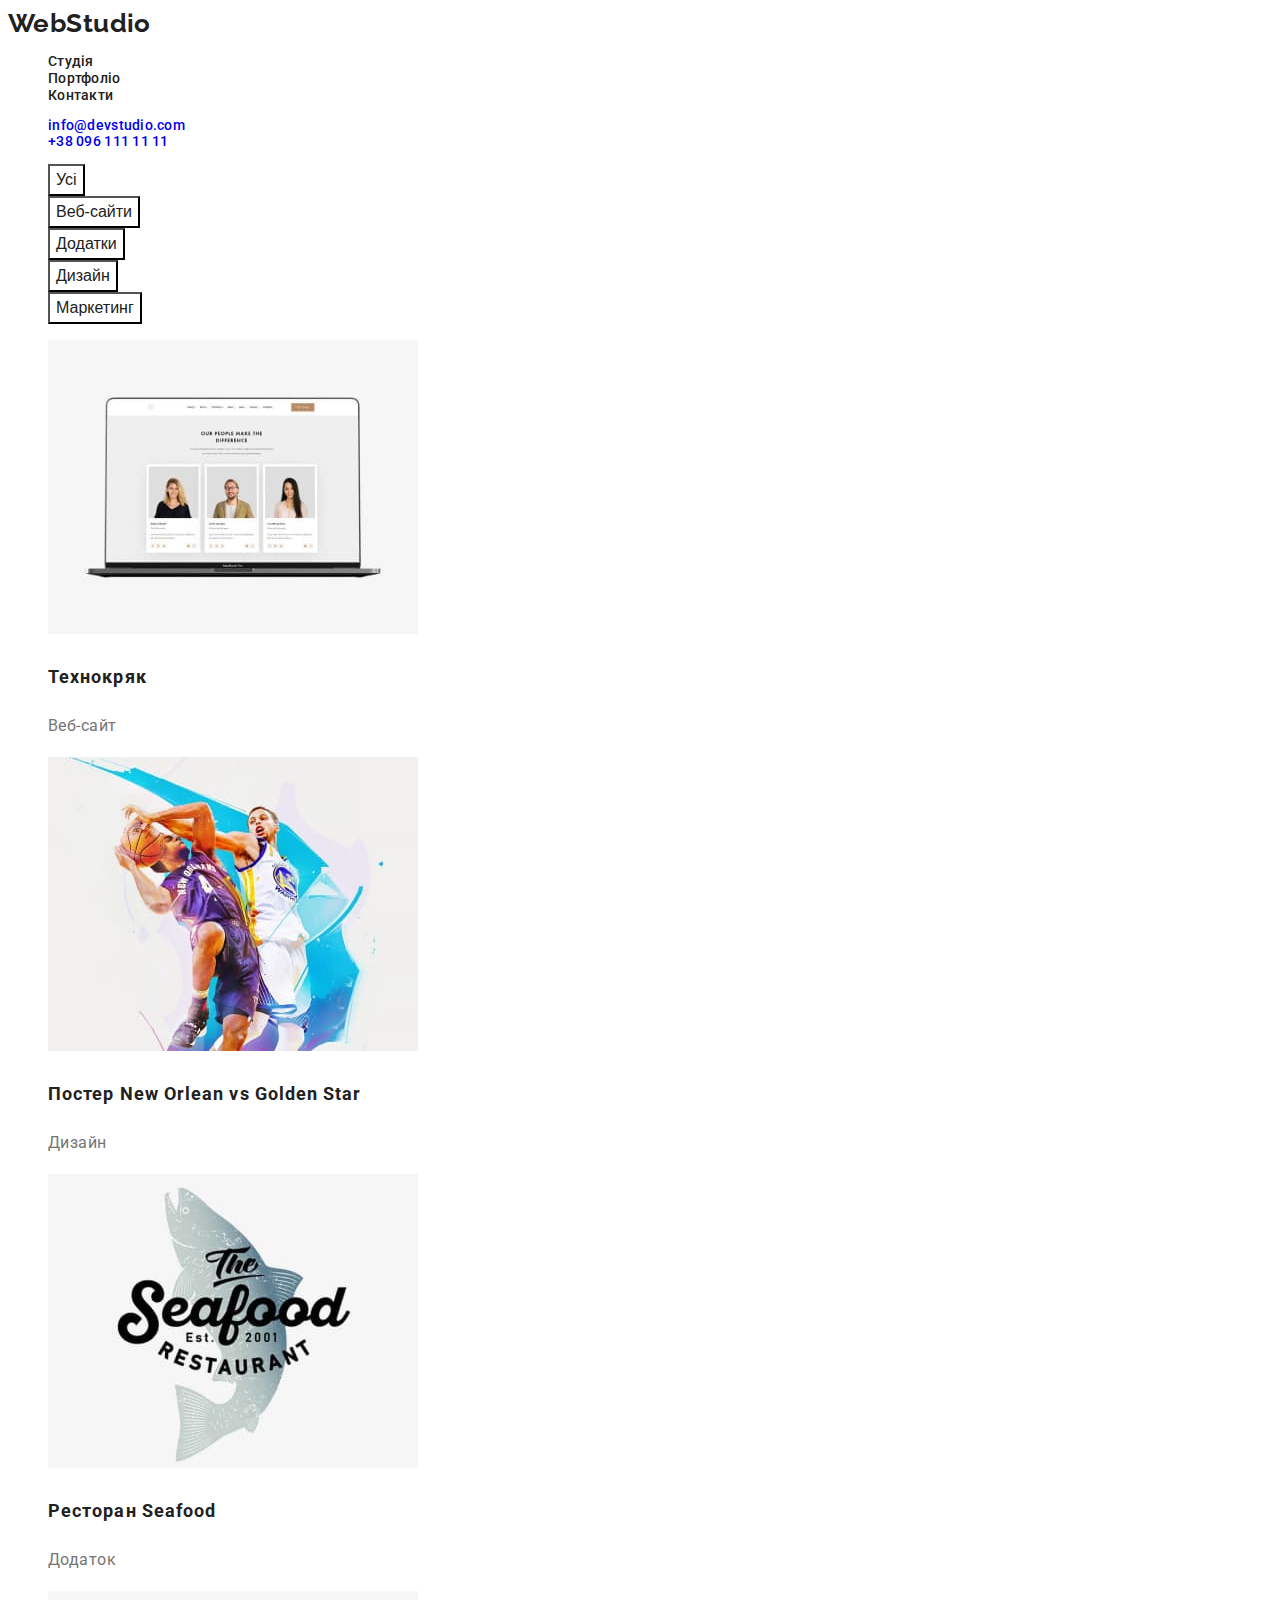
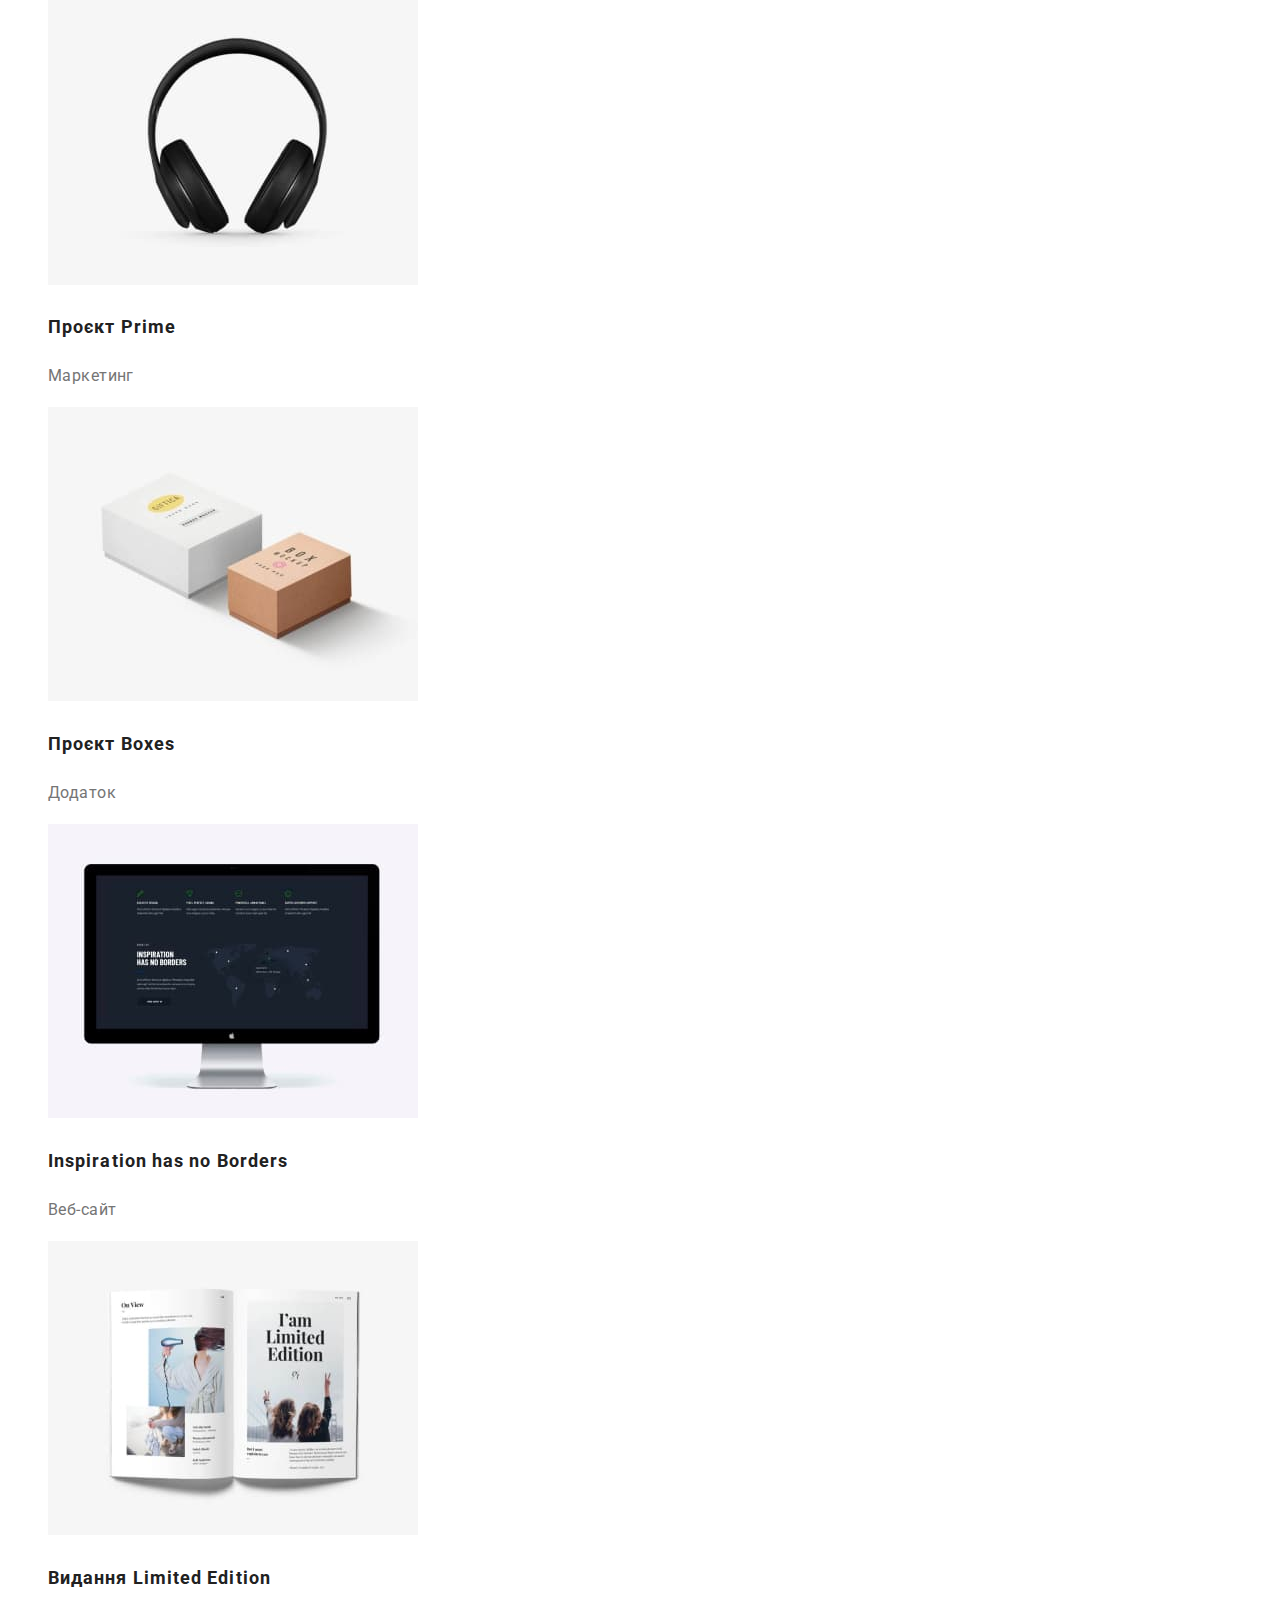
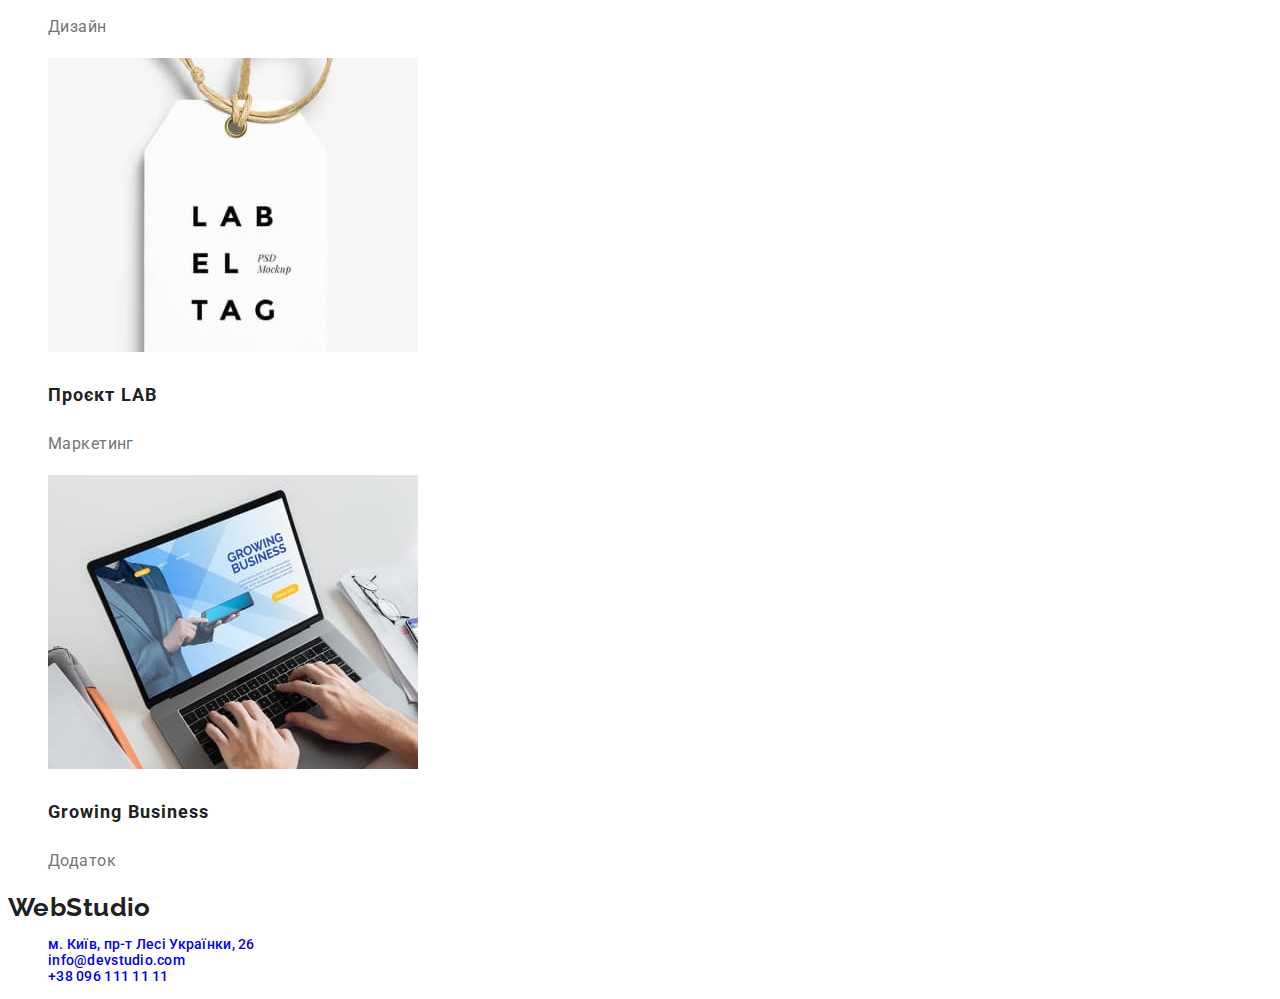
==== portfolio.html @ 622be126 "added preload fonts" ====
<!DOCTYPE html>
<html lang="uk">

<head>
  <meta charset="UTF-8" />
  <meta http-equiv="X-UA-Compatible" content="IE=edge" />
  <meta name="viewport" content="width=device-width, initial-scale=1.0" />
  <title>WebStudio</title>
  <link rel="stylesheet" href="./css/styles.css" />
  <link rel="preconnect" href="https://fonts.googleapis.com">
  <link rel="preconnect" href="https://fonts.gstatic.com" crossorigin>
  <link href="https://fonts.googleapis.com/css2?family=Raleway:wght@700&family=Roboto:wght@400;500;700;900&display=swap"
    rel="stylesheet">
</head>

  <body>
    <header>
      <nav>
        <a href="/" class="logo"> WebStudio </a>
        <ul class="site-nav-list">
          <li><a href="/" class="link">Студія</a></li>
          <li><a href="./portfolio.html" class="link">Портфоліо</a></li>
          <li><a href="" class="link">Контакти</a></li>
        </ul>
      </nav>
      <ul class="auth-nav-list">
        <li><a href="mailto:info@devstudio.com">info@devstudio.com</a></li>
        <li><a href="tel:+380961111111">+38 096 111 11 11</a></li>
      </ul>
    </header>
    <main>
      <section class="section">
        <h1 hidden>filter</h1>
        <ul>
          <li><button type="button">Усі</button></li>
          <li><button type="button">Веб-сайти</button></li>
          <li><button type="button">Додатки</button></li>
          <li><button type="button">Дизайн</button></li>
          <li><button type="button">Маркетинг</button></li>
        </ul>
        <ul class="section-list">
          <li>
            <img src="./images/techno.jpg" alt="" width="370" />
            <h2 class="caption">Технокряк</h2>
            <p class="descr">Веб-сайт</p>
          </li>
          <li>
            <img src="./images/poster.jpg" alt="" width="370" />
            <h2 class="caption">Постер New Orlean vs Golden Star</h2>
            <p class="descr">Дизайн</p>
          </li>
          <li>
            <img src="./images/restaurant.jpg" alt="" width="370" />
            <h2 class="caption">Ресторан Seafood</h2>
            <p class="descr">Додаток</p>
          </li>
          <li>
            <img src="./images/headphones.jpg" alt="" width="370" />
            <h2 class="caption">Проєкт Prime</h2>
            <p class="descr">Маркетинг</p>
          </li>
          <li>
            <img src="./images/boxes.jpg" alt="" width="370" />
            <h2 class="caption">Проєкт Boxes</h2>
            <p class="descr">Додаток</p>
          </li>
          <li>
            <img src="./images/inspiration.jpg" alt="" width="370" />
            <h2 class="caption">Inspiration has no Borders</h2>
            <p class="descr">Веб-сайт</p>
          </li>
          <li>
            <img src="./images/book.jpg" alt="" width="370" />
            <h2 class="caption">Видання Limited Edition</h2>
            <p class="descr">Дизайн</p>
          </li>
          <li>
            <img src="./images/label.jpg" alt="" width="370" />
            <h2 class="caption">Проєкт LAB</h2>
            <p class="descr">Маркетинг</p>
          </li>
          <li>
            <img src="./images/business.jpg" alt="" width="370" />
            <h2 class="caption">Growing Business</h2>
            <p class="descr">Додаток</p>
          </li>
        </ul>
      </section>
    </main>
    <footer>
      <a href="/" class="logo"> WebStudio </a>
      <address class="auth-nav-list">
        <ul>
          <li>
            <a href="https://goo.gl/maps/vscVkz8bYimMbtEp9" target="_blank"
              >м. Київ, пр-т Лесі Українки, 26</a
            >
          </li>
          <li><a href="mailto:info@devstudio.com">info@devstudio.com</a></li>
          <li><a href="tel:+380961111111">+38 096 111 11 11</a></li>
        </ul>
      </address>
    </footer>
  </body>
</html>
---- css/styles.css ----
:root {
  --primary-text-color: #757575;
  --title-text-color: #212121;
  --accent-text-color: #2196f3;
  --primary-white-color: #ffffff;
}
/* общее на всем доке */
body {
  font-family: "Roboto", sans-serif;
  font-style: normal;
  color: var(--primary-text-color);
  font-weight: 400;
  font-size: 14px;
  line-height: 1, 71;
  letter-spacing: 0.03em;
  background-color: var(--primary-white-color);
}
a {
  text-decoration: none;
  font-style:normal}
/* лого */
.logo {
  font-family: "Raleway", sans-serif;
  color: var(--title-text-color);
  font-weight: 700;
  font-size: 26px;
  line-height: 1.19;
}
.logo:hover,
.logo:focus {
  color: var(--accent-text-color);
}
/* списки */
ul {
  list-style: none;
}
/* навигация */
.site-nav-list .link {
  font-weight: 500;
  font-size: 14px;
  line-height: 1.14;
  color: var(--title-text-color);
  letter-spacing: 0.02em;
}
.site-nav-list .link:hover,
.site-nav-list .link:focus {
  color: var(--accent-text-color);
}
.auth-nav-list {
  font-weight: 500;
  font-size: 14px;
  line-height: 1.14;
  letter-spacing: 0.02em;
}
.auth-nav-list a:hover,
.auth-nav-list a:focus {
  color: var(--accent-text-color);
}
/* кнопки (портфолио) */
button {
  font-weight: 500;
  font-size: 16px;
  line-height: 1.625;
  text-align: center;
  cursor: pointer;
  background: var(--primary-white-color);
  color: var(--title-text-color);
}
button:hover,
button:focus {
  background-color: var(--accent-text-color);
  color: var(--primary-white-color);
}
/* герой и кнопка в нем*/
.hero {
  background: #2f303a;
  color: var(--primary-white-color);
}
.hero-title {
  font-weight: 900;
  font-size: 44px;
  line-height: 1.36;
  color: var(--primary-white-color);
  text-align: center;
  text-transform: uppercase;
  letter-spacing: 0.06em;
}
.hero > button {
  font-weight: 700;
  font-size: 16px;
  line-height: 1.875;
  text-align: center;
  letter-spacing: 0.06em;
  background-color: var(--accent-text-color);
  color: var(--primary-white-color);
}
/* все h2 */
.section-title {
  font-weight: 700;
  font-size: 36px;
  line-height: 1.16;
  text-align: center;
  color: var(--title-text-color);
}
/* верхние h3 */
.feature-list .title {
  color: var(--title-text-color);
  font-weight: 700;
  font-size: 14px;
  line-height: 1.14;
  text-transform: uppercase;
}
/* имена членов команды */
.members-list .title {
  color: var(--title-text-color);
  font-weight: 500;
  font-size: 16px;
  line-height: 1.1875;
  text-align: center;
}
/* должность */
.job {
  font-weight: 400;
  font-size: 16px;
  line-height: 1.1875;
  text-align: center;
}
/* подписи к фото на портфолио */

.section-list {
  color: var(--primary-text-color);
  font-weight: 400;
  font-size: 16px;
  line-height: 1.875;
}
/* портфолио названия картинок */
.caption {
  color: var(--title-text-color);
  font-weight: 700;
  font-size: 18px;
  line-height: 2;
  letter-spacing: 0.06em;
}
.descr {
  font-weight: 400;
  font-size: 16px;
  line-height: 1.875;
  color: var(--primary-text-color);
}
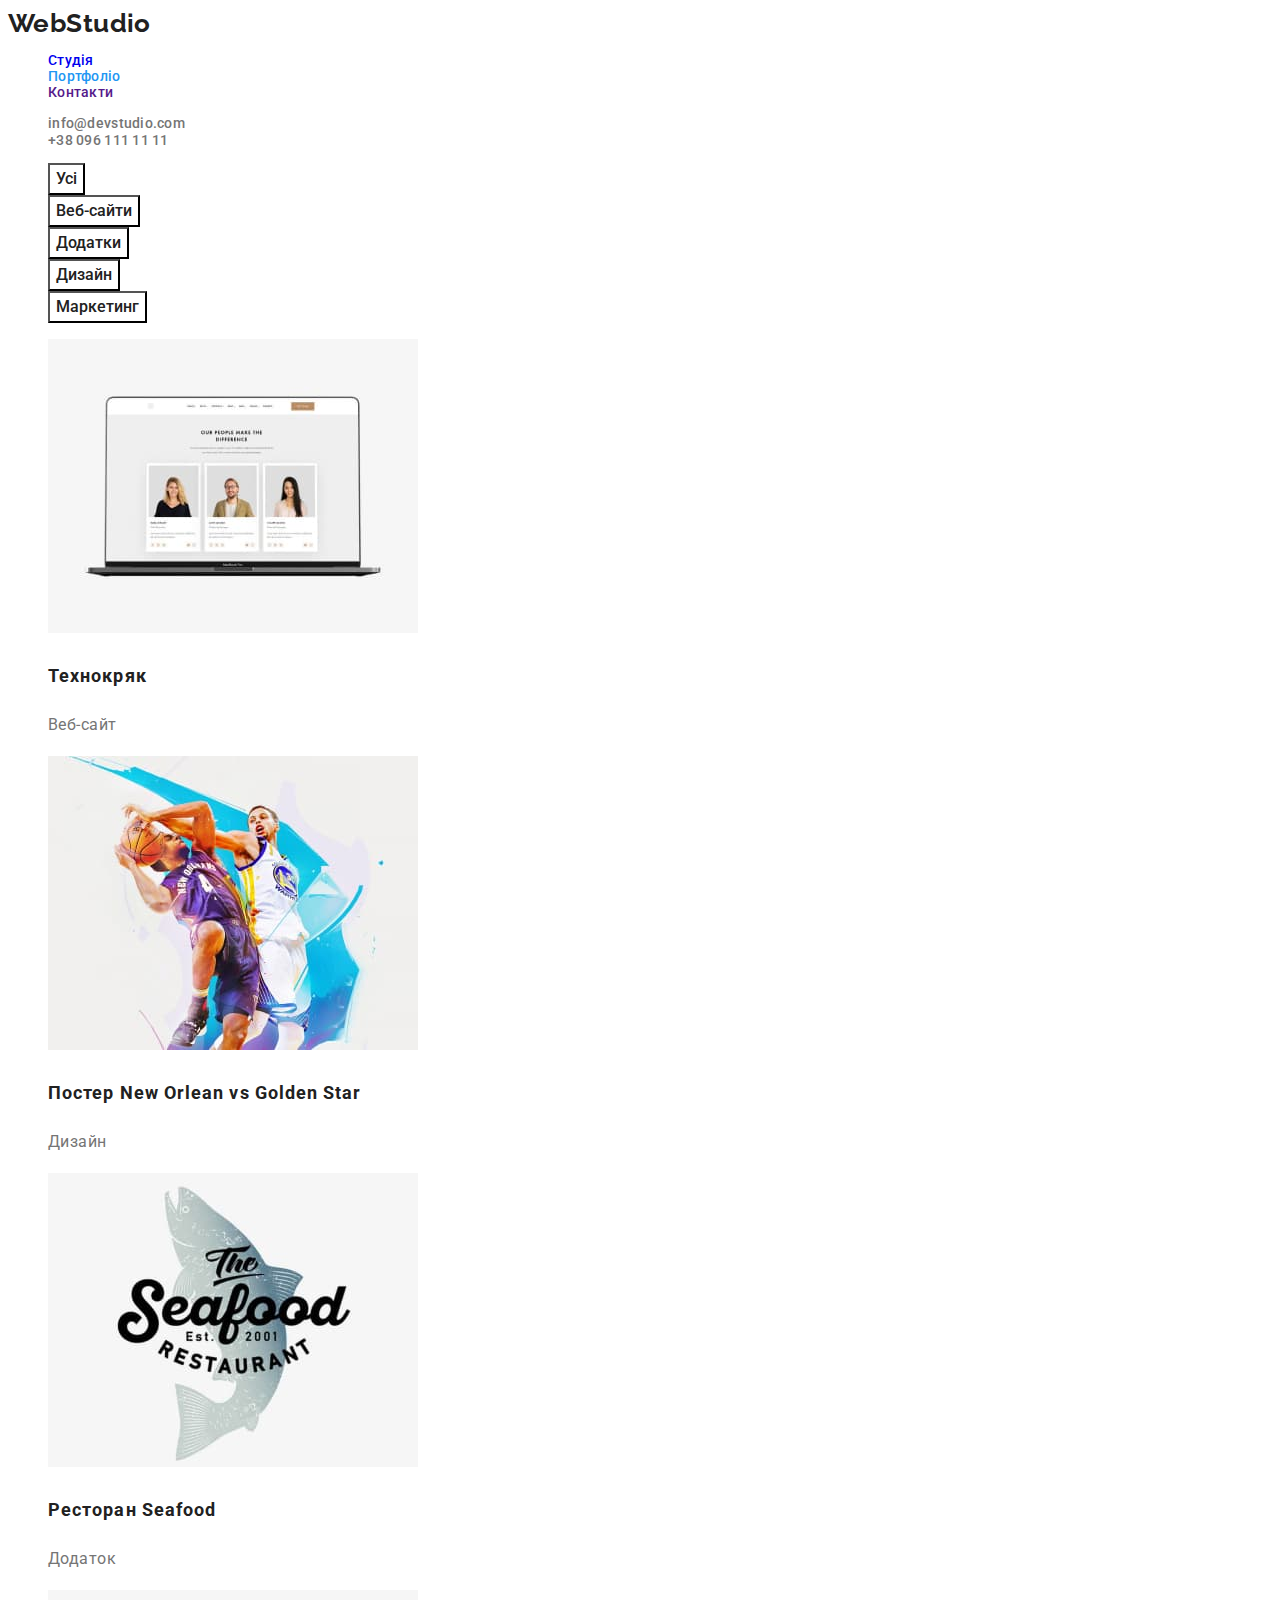
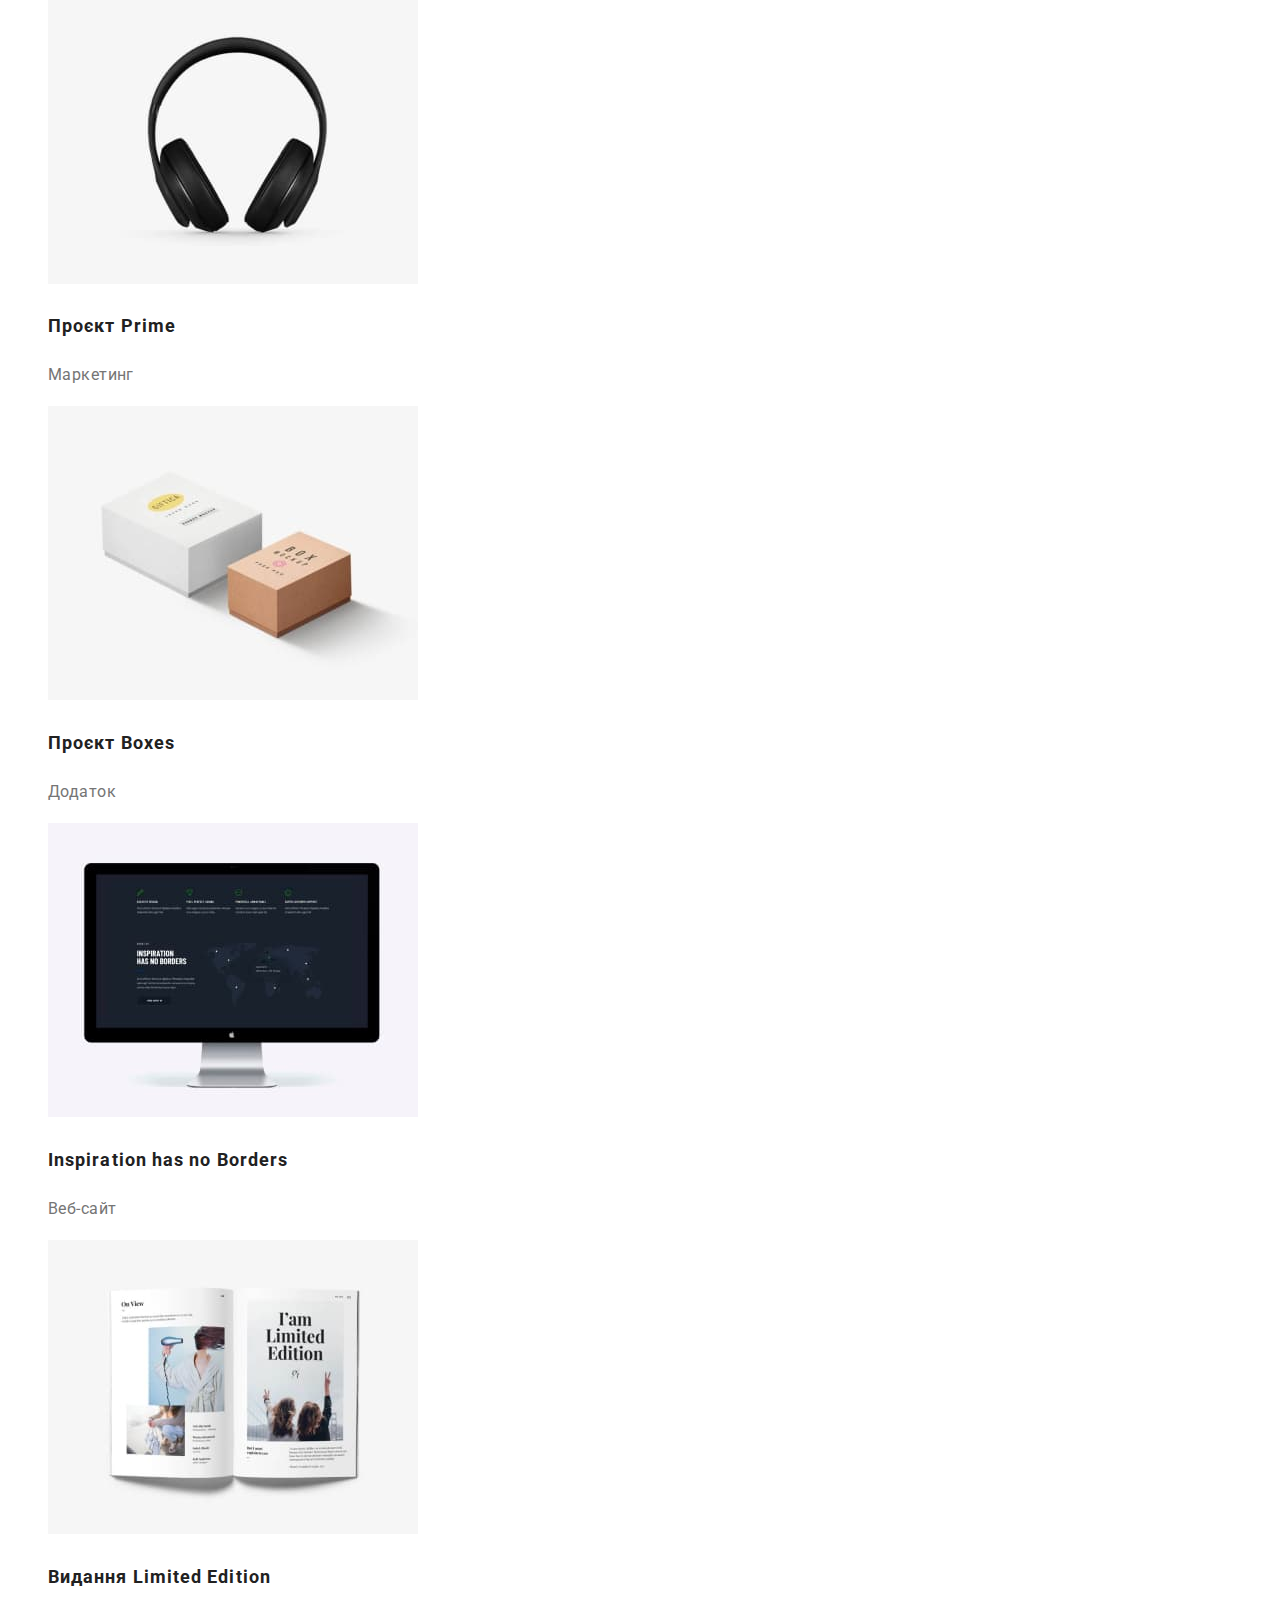
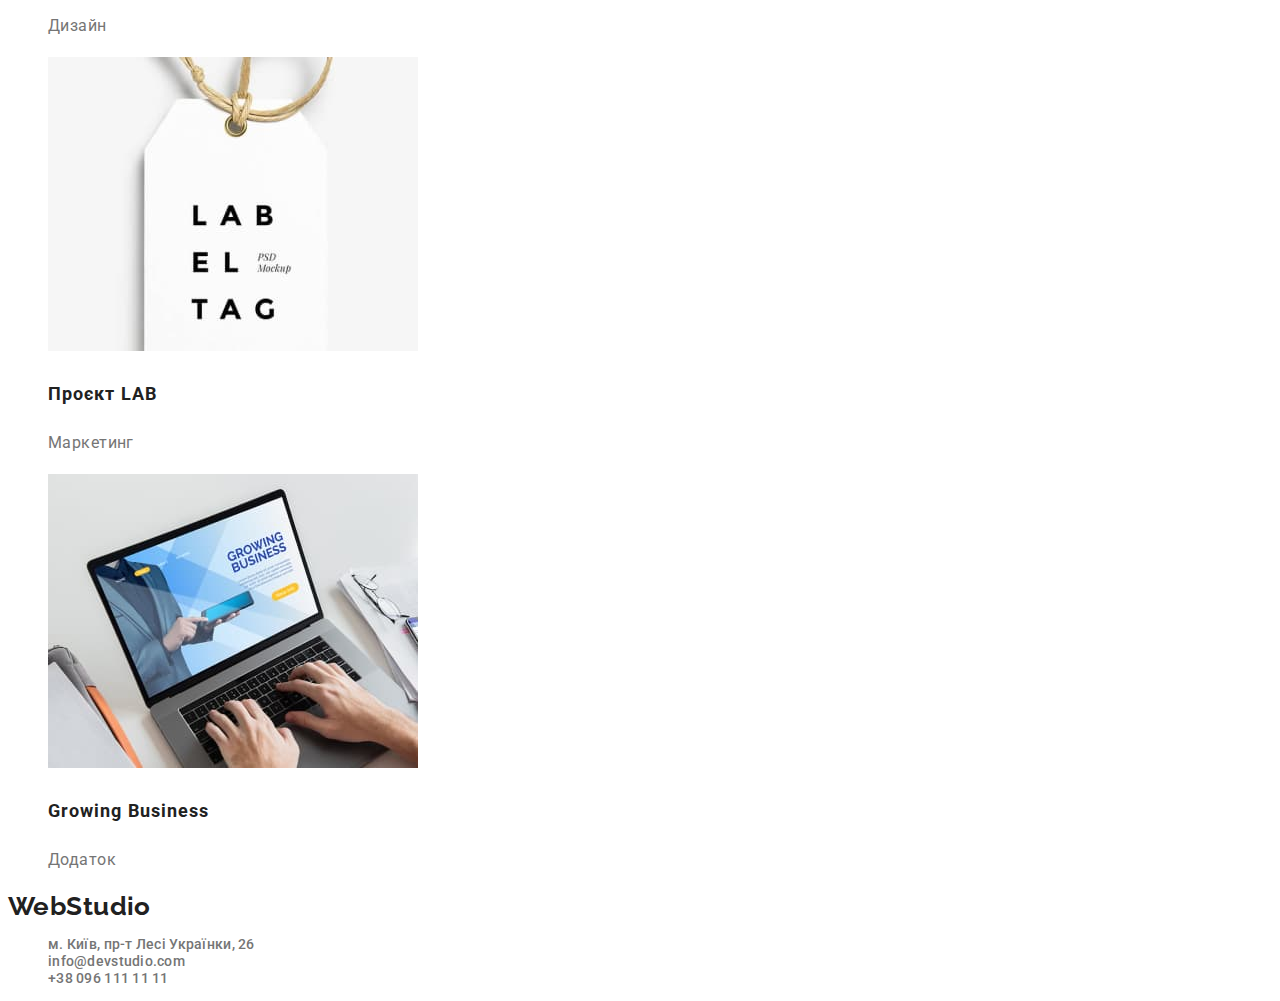
==== commit aacc2393: "fixed mistakes" ====
--- a/portfolio.html
+++ b/portfolio.html
@@ -7,99 +7,98 @@
   <meta name="viewport" content="width=device-width, initial-scale=1.0" />
   <title>WebStudio</title>
   <link rel="stylesheet" href="./css/styles.css" />
-  <link rel="preconnect" href="https://fonts.googleapis.com">
-  <link rel="preconnect" href="https://fonts.gstatic.com" crossorigin>
+  <link rel="preconnect" href="https://fonts.googleapis.com" />
+  <link rel="preconnect" href="https://fonts.gstatic.com" crossorigin />
   <link href="https://fonts.googleapis.com/css2?family=Raleway:wght@700&family=Roboto:wght@400;500;700;900&display=swap"
-    rel="stylesheet">
+    rel="stylesheet" />
 </head>
 
-  <body>
-    <header>
-      <nav>
-        <a href="/" class="logo"> WebStudio </a>
-        <ul class="site-nav-list">
-          <li><a href="/" class="link">Студія</a></li>
-          <li><a href="./portfolio.html" class="link">Портфоліо</a></li>
-          <li><a href="" class="link">Контакти</a></li>
-        </ul>
-      </nav>
-      <ul class="auth-nav-list">
+<body>
+  <header>
+    <nav>
+      <a href="/" class="logo"> WebStudio </a>
+      <ul class="site-nav-list">
+        <li><a href="/" class="link">Студія</a></li>
+        <li><a href="./portfolio.html" class="link current">Портфоліо</a></li>
+        <li><a href="" class="link">Контакти</a></li>
+      </ul>
+    </nav>
+    <ul class="auth-nav-list">
+      <li><a href="mailto:info@devstudio.com">info@devstudio.com</a></li>
+      <li><a href="tel:+380961111111">+38 096 111 11 11</a></li>
+    </ul>
+  </header>
+  <main>
+    <section class="section">
+      <h1 hidden>filter</h1>
+      <ul>
+        <li><button type="button">Усі</button></li>
+        <li><button type="button">Веб-сайти</button></li>
+        <li><button type="button">Додатки</button></li>
+        <li><button type="button">Дизайн</button></li>
+        <li><button type="button">Маркетинг</button></li>
+      </ul>
+      <ul class="section-list">
+        <li>
+          <img src="./images/techno.jpg" alt="" width="370" />
+          <h2 class="caption">Технокряк</h2>
+          <p class="descr">Веб-сайт</p>
+        </li>
+        <li>
+          <img src="./images/poster.jpg" alt="" width="370" />
+          <h2 class="caption">Постер New Orlean vs Golden Star</h2>
+          <p class="descr">Дизайн</p>
+        </li>
+        <li>
+          <img src="./images/restaurant.jpg" alt="" width="370" />
+          <h2 class="caption">Ресторан Seafood</h2>
+          <p class="descr">Додаток</p>
+        </li>
+        <li>
+          <img src="./images/headphones.jpg" alt="" width="370" />
+          <h2 class="caption">Проєкт Prime</h2>
+          <p class="descr">Маркетинг</p>
+        </li>
+        <li>
+          <img src="./images/boxes.jpg" alt="" width="370" />
+          <h2 class="caption">Проєкт Boxes</h2>
+          <p class="descr">Додаток</p>
+        </li>
+        <li>
+          <img src="./images/inspiration.jpg" alt="" width="370" />
+          <h2 class="caption">Inspiration has no Borders</h2>
+          <p class="descr">Веб-сайт</p>
+        </li>
+        <li>
+          <img src="./images/book.jpg" alt="" width="370" />
+          <h2 class="caption">Видання Limited Edition</h2>
+          <p class="descr">Дизайн</p>
+        </li>
+        <li>
+          <img src="./images/label.jpg" alt="" width="370" />
+          <h2 class="caption">Проєкт LAB</h2>
+          <p class="descr">Маркетинг</p>
+        </li>
+        <li>
+          <img src="./images/business.jpg" alt="" width="370" />
+          <h2 class="caption">Growing Business</h2>
+          <p class="descr">Додаток</p>
+        </li>
+      </ul>
+    </section>
+  </main>
+  <footer>
+    <a href="/" class="logo"> WebStudio </a>
+    <address class="auth-nav-list">
+      <ul>
+        <li>
+          <a href="https://goo.gl/maps/vscVkz8bYimMbtEp9" target="_blank">м. Київ, пр-т Лесі Українки, 26</a>
+        </li>
         <li><a href="mailto:info@devstudio.com">info@devstudio.com</a></li>
         <li><a href="tel:+380961111111">+38 096 111 11 11</a></li>
       </ul>
-    </header>
-    <main>
-      <section class="section">
-        <h1 hidden>filter</h1>
-        <ul>
-          <li><button type="button">Усі</button></li>
-          <li><button type="button">Веб-сайти</button></li>
-          <li><button type="button">Додатки</button></li>
-          <li><button type="button">Дизайн</button></li>
-          <li><button type="button">Маркетинг</button></li>
-        </ul>
-        <ul class="section-list">
-          <li>
-            <img src="./images/techno.jpg" alt="" width="370" />
-            <h2 class="caption">Технокряк</h2>
-            <p class="descr">Веб-сайт</p>
-          </li>
-          <li>
-            <img src="./images/poster.jpg" alt="" width="370" />
-            <h2 class="caption">Постер New Orlean vs Golden Star</h2>
-            <p class="descr">Дизайн</p>
-          </li>
-          <li>
-            <img src="./images/restaurant.jpg" alt="" width="370" />
-            <h2 class="caption">Ресторан Seafood</h2>
-            <p class="descr">Додаток</p>
-          </li>
-          <li>
-            <img src="./images/headphones.jpg" alt="" width="370" />
-            <h2 class="caption">Проєкт Prime</h2>
-            <p class="descr">Маркетинг</p>
-          </li>
-          <li>
-            <img src="./images/boxes.jpg" alt="" width="370" />
-            <h2 class="caption">Проєкт Boxes</h2>
-            <p class="descr">Додаток</p>
-          </li>
-          <li>
-            <img src="./images/inspiration.jpg" alt="" width="370" />
-            <h2 class="caption">Inspiration has no Borders</h2>
-            <p class="descr">Веб-сайт</p>
-          </li>
-          <li>
-            <img src="./images/book.jpg" alt="" width="370" />
-            <h2 class="caption">Видання Limited Edition</h2>
-            <p class="descr">Дизайн</p>
-          </li>
-          <li>
-            <img src="./images/label.jpg" alt="" width="370" />
-            <h2 class="caption">Проєкт LAB</h2>
-            <p class="descr">Маркетинг</p>
-          </li>
-          <li>
-            <img src="./images/business.jpg" alt="" width="370" />
-            <h2 class="caption">Growing Business</h2>
-            <p class="descr">Додаток</p>
-          </li>
-        </ul>
-      </section>
-    </main>
-    <footer>
-      <a href="/" class="logo"> WebStudio </a>
-      <address class="auth-nav-list">
-        <ul>
-          <li>
-            <a href="https://goo.gl/maps/vscVkz8bYimMbtEp9" target="_blank"
-              >м. Київ, пр-т Лесі Українки, 26</a
-            >
-          </li>
-          <li><a href="mailto:info@devstudio.com">info@devstudio.com</a></li>
-          <li><a href="tel:+380961111111">+38 096 111 11 11</a></li>
-        </ul>
-      </address>
-    </footer>
-  </body>
-</html>
+    </address>
+  </footer>
+</body>
+
+</html>--- a/css/styles.css
+++ b/css/styles.css
@@ -3,21 +3,23 @@
   --title-text-color: #212121;
   --accent-text-color: #2196f3;
   --primary-white-color: #ffffff;
+  --bacground-gray-color: #2f303a;
 }
+
 /* общее на всем доке */
 body {
   font-family: "Roboto", sans-serif;
-  font-style: normal;
   color: var(--primary-text-color);
-  font-weight: 400;
   font-size: 14px;
-  line-height: 1, 71;
   letter-spacing: 0.03em;
   background-color: var(--primary-white-color);
 }
+
 a {
   text-decoration: none;
-  font-style:normal}
+  font-style: normal
+}
+
 /* лого */
 .logo {
   font-family: "Raleway", sans-serif;
@@ -26,38 +28,48 @@
   font-size: 26px;
   line-height: 1.19;
 }
+
 .logo:hover,
 .logo:focus {
   color: var(--accent-text-color);
 }
+
 /* списки */
 ul {
   list-style: none;
 }
+
 /* навигация */
-.site-nav-list .link {
+.site-nav-list {
   font-weight: 500;
-  font-size: 14px;
   line-height: 1.14;
   color: var(--title-text-color);
   letter-spacing: 0.02em;
 }
-.site-nav-list .link:hover,
-.site-nav-list .link:focus {
+
+.site-nav-list a:hover,
+.site-nav-list a:focus {
   color: var(--accent-text-color);
 }
-.auth-nav-list {
+.current {
+  color: var(--accent-text-color);
+}
+
+.auth-nav-list a{
+  color: var(--primary-text-color);
   font-weight: 500;
-  font-size: 14px;
   line-height: 1.14;
   letter-spacing: 0.02em;
 }
+
 .auth-nav-list a:hover,
 .auth-nav-list a:focus {
   color: var(--accent-text-color);
 }
+
 /* кнопки (портфолио) */
 button {
+  font-family: "Roboto", sans-serif;
   font-weight: 500;
   font-size: 16px;
   line-height: 1.625;
@@ -66,16 +78,19 @@
   background: var(--primary-white-color);
   color: var(--title-text-color);
 }
+
 button:hover,
 button:focus {
   background-color: var(--accent-text-color);
   color: var(--primary-white-color);
 }
+
 /* герой и кнопка в нем*/
 .hero {
-  background: #2f303a;
+  background: var(--bacground-gray-color);
   color: var(--primary-white-color);
 }
+
 .hero-title {
   font-weight: 900;
   font-size: 44px;
@@ -85,7 +100,8 @@
   text-transform: uppercase;
   letter-spacing: 0.06em;
 }
-.hero > button {
+
+.hero>button {
   font-weight: 700;
   font-size: 16px;
   line-height: 1.875;
@@ -94,6 +110,7 @@
   background-color: var(--accent-text-color);
   color: var(--primary-white-color);
 }
+
 /* все h2 */
 .section-title {
   font-weight: 700;
@@ -102,14 +119,15 @@
   text-align: center;
   color: var(--title-text-color);
 }
+
 /* верхние h3 */
 .feature-list .title {
   color: var(--title-text-color);
   font-weight: 700;
-  font-size: 14px;
   line-height: 1.14;
   text-transform: uppercase;
 }
+
 /* имена членов команды */
 .members-list .title {
   color: var(--title-text-color);
@@ -118,21 +136,21 @@
   line-height: 1.1875;
   text-align: center;
 }
+
 /* должность */
 .job {
-  font-weight: 400;
   font-size: 16px;
   line-height: 1.1875;
   text-align: center;
 }
+
 /* подписи к фото на портфолио */
-
 .section-list {
   color: var(--primary-text-color);
-  font-weight: 400;
   font-size: 16px;
   line-height: 1.875;
 }
+
 /* портфолио названия картинок */
 .caption {
   color: var(--title-text-color);
@@ -141,9 +159,10 @@
   line-height: 2;
   letter-spacing: 0.06em;
 }
+
+/* подпись под картинками в портфолио */
 .descr {
-  font-weight: 400;
   font-size: 16px;
   line-height: 1.875;
   color: var(--primary-text-color);
-}
+}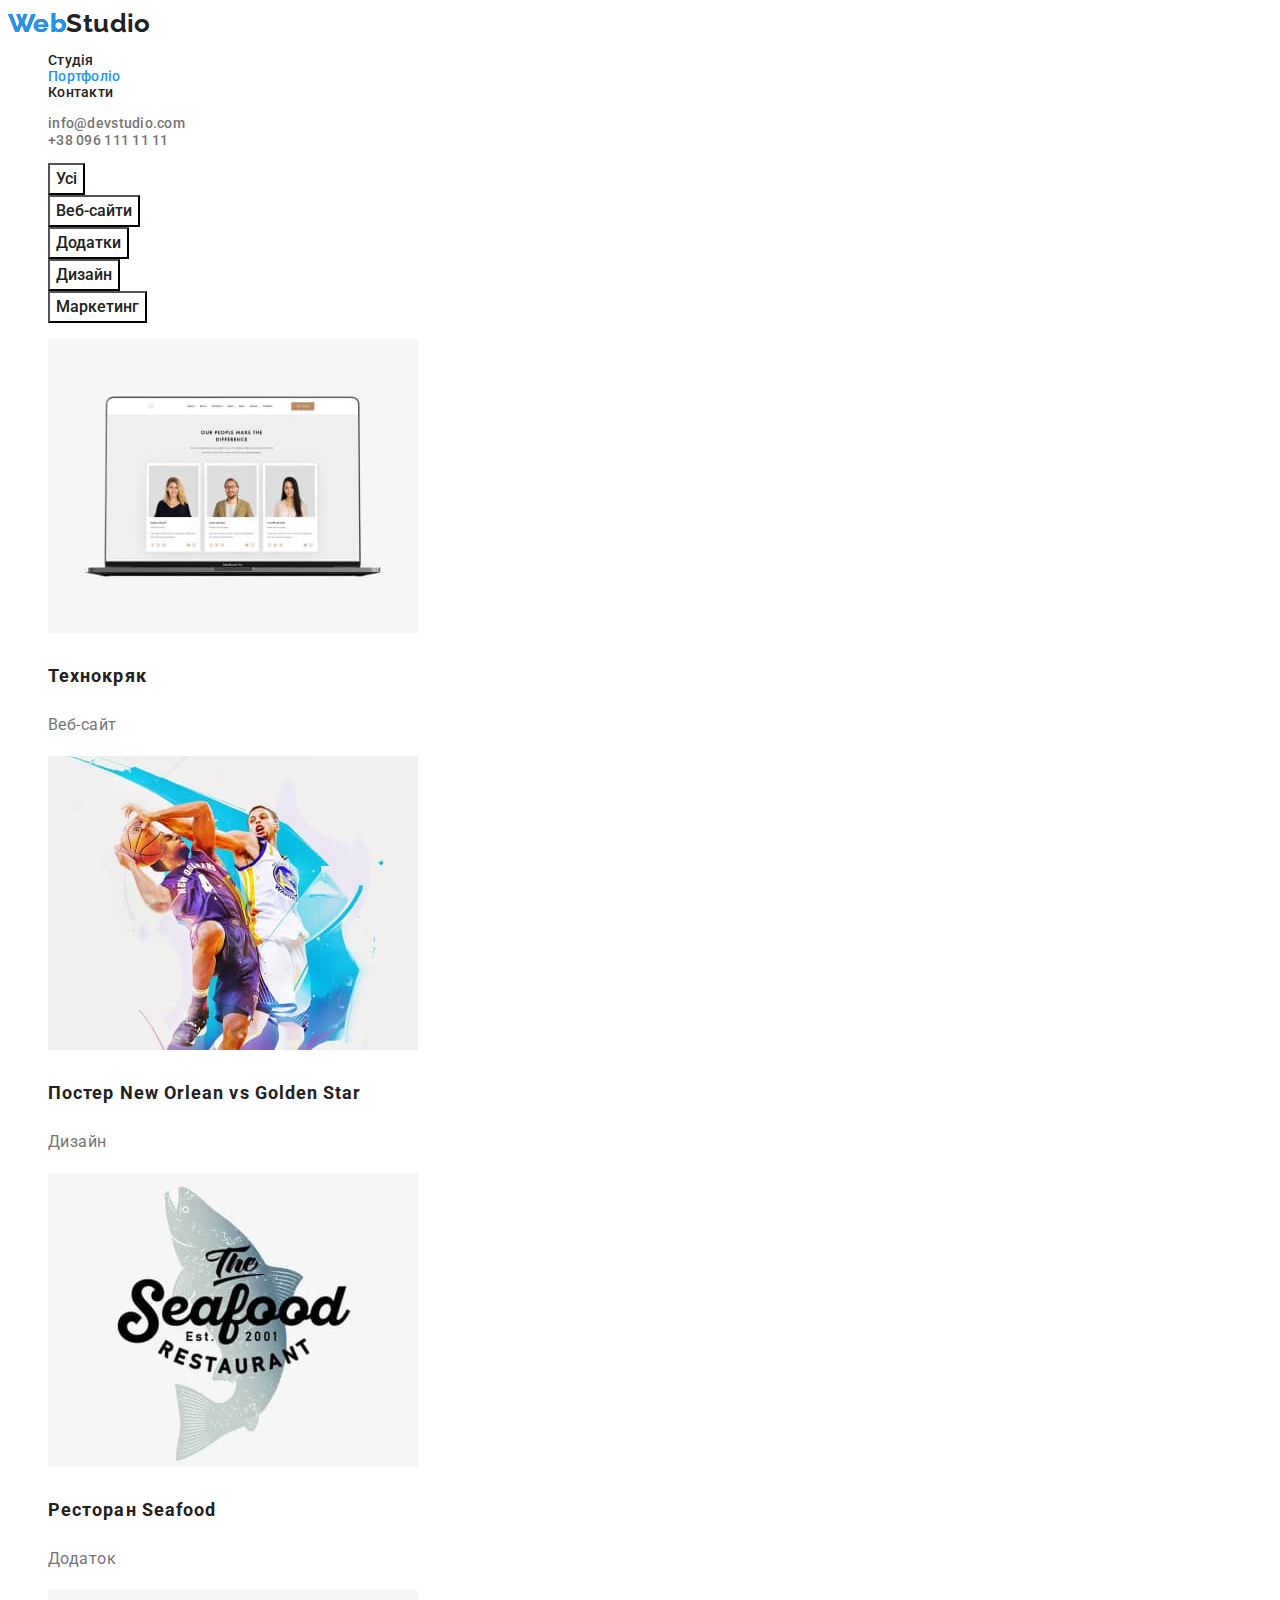
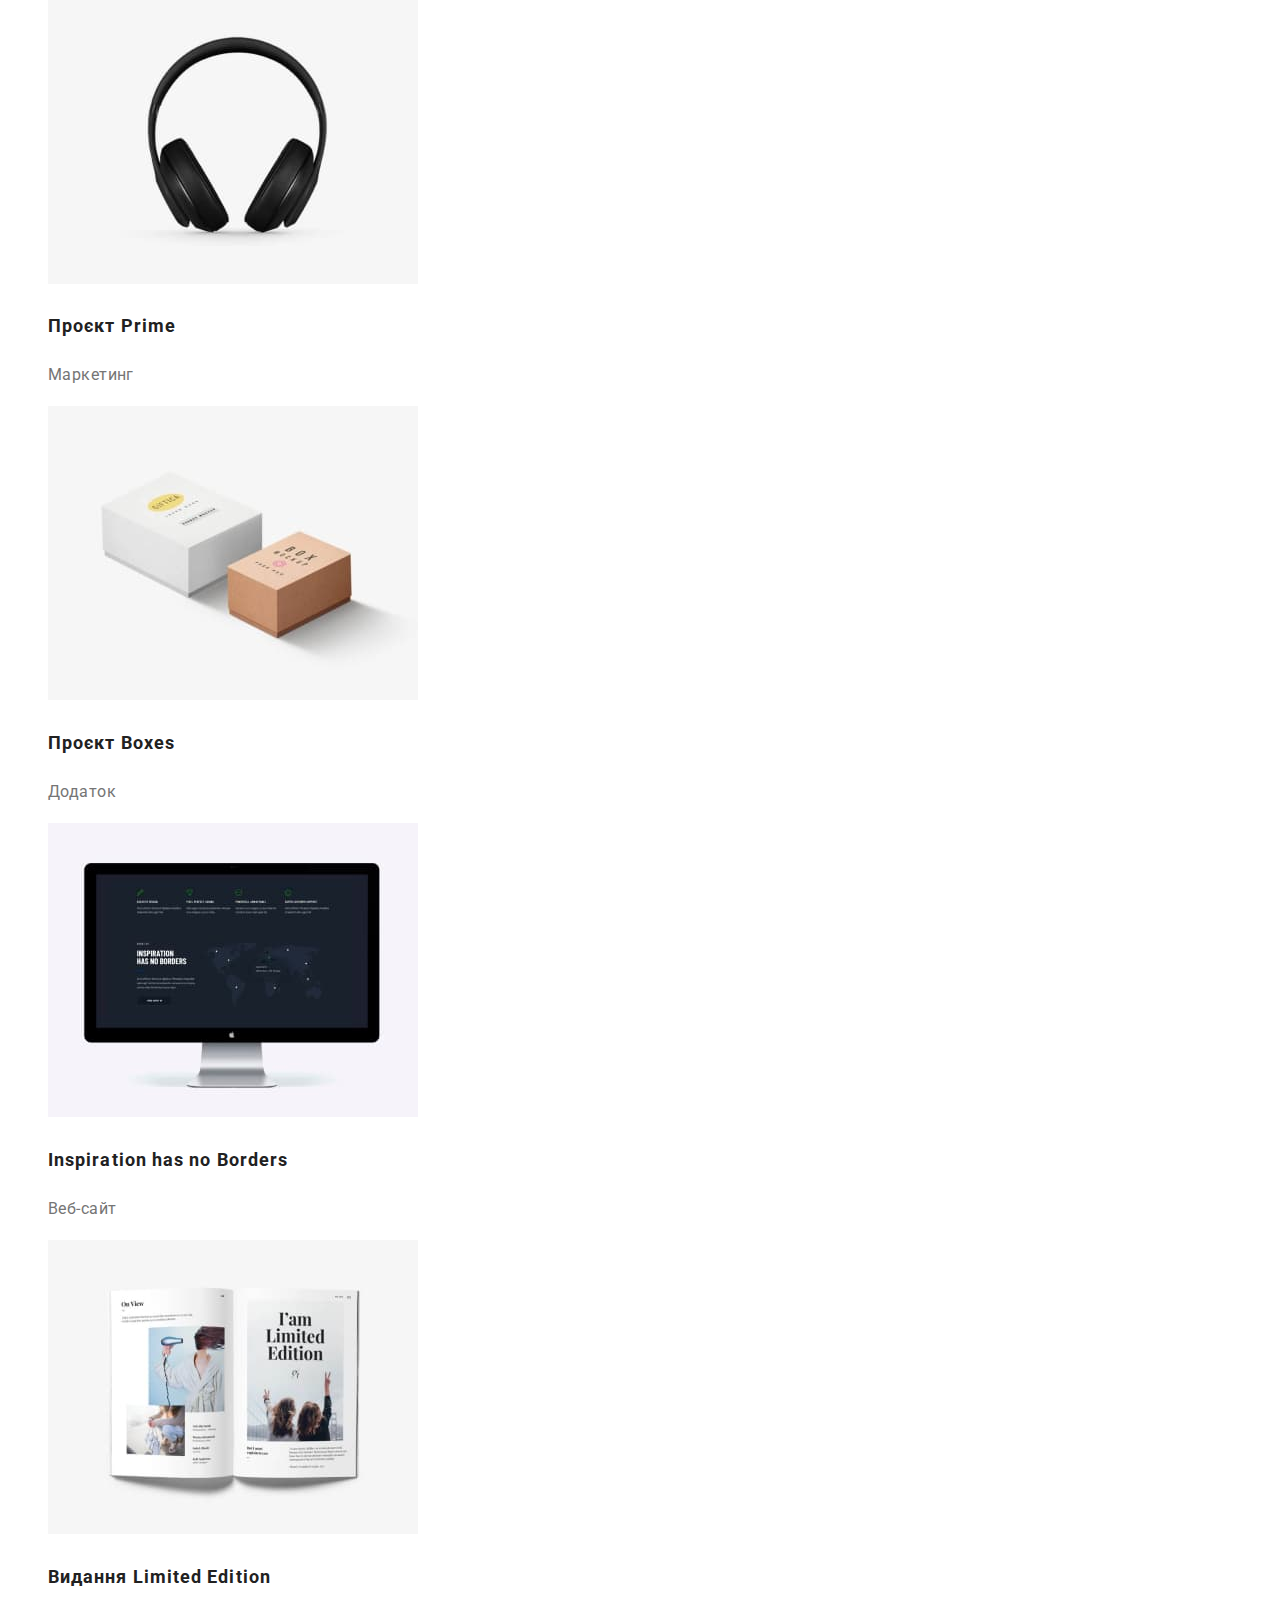
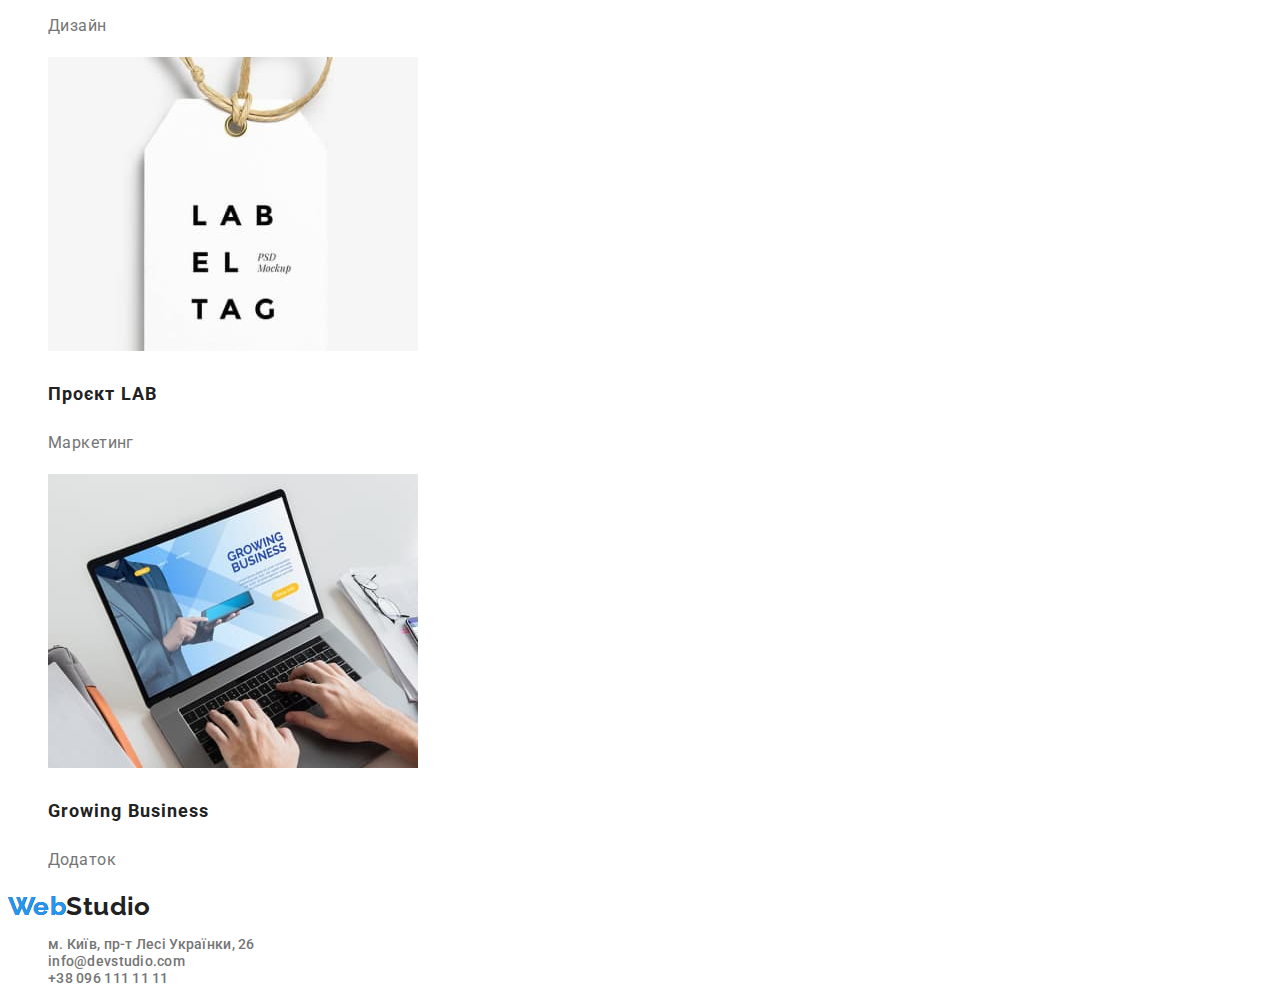
==== commit c639f7c0: "prettier used" ====
--- a/portfolio.html
+++ b/portfolio.html
@@ -1,104 +1,106 @@
 <!DOCTYPE html>
 <html lang="uk">
+  <head>
+    <meta charset="UTF-8" />
+    <meta http-equiv="X-UA-Compatible" content="IE=edge" />
+    <meta name="viewport" content="width=device-width, initial-scale=1.0" />
+    <title>WebStudio</title>
+    <link rel="stylesheet" href="./css/styles.css" />
+    <link rel="preconnect" href="https://fonts.googleapis.com" />
+    <link rel="preconnect" href="https://fonts.gstatic.com" crossorigin />
+    <link
+      href="https://fonts.googleapis.com/css2?family=Raleway:wght@700&family=Roboto:wght@400;500;700;900&display=swap"
+      rel="stylesheet"
+    />
+  </head>
 
-<head>
-  <meta charset="UTF-8" />
-  <meta http-equiv="X-UA-Compatible" content="IE=edge" />
-  <meta name="viewport" content="width=device-width, initial-scale=1.0" />
-  <title>WebStudio</title>
-  <link rel="stylesheet" href="./css/styles.css" />
-  <link rel="preconnect" href="https://fonts.googleapis.com" />
-  <link rel="preconnect" href="https://fonts.gstatic.com" crossorigin />
-  <link href="https://fonts.googleapis.com/css2?family=Raleway:wght@700&family=Roboto:wght@400;500;700;900&display=swap"
-    rel="stylesheet" />
-</head>
-
-<body>
-  <header>
-    <nav>
-      <a href="/" class="logo"> WebStudio </a>
-      <ul class="site-nav-list">
-        <li><a href="/" class="link">Студія</a></li>
-        <li><a href="./portfolio.html" class="link current">Портфоліо</a></li>
-        <li><a href="" class="link">Контакти</a></li>
-      </ul>
-    </nav>
-    <ul class="auth-nav-list">
-      <li><a href="mailto:info@devstudio.com">info@devstudio.com</a></li>
-      <li><a href="tel:+380961111111">+38 096 111 11 11</a></li>
-    </ul>
-  </header>
-  <main>
-    <section class="section">
-      <h1 hidden>filter</h1>
-      <ul>
-        <li><button type="button">Усі</button></li>
-        <li><button type="button">Веб-сайти</button></li>
-        <li><button type="button">Додатки</button></li>
-        <li><button type="button">Дизайн</button></li>
-        <li><button type="button">Маркетинг</button></li>
-      </ul>
-      <ul class="section-list">
-        <li>
-          <img src="./images/techno.jpg" alt="" width="370" />
-          <h2 class="caption">Технокряк</h2>
-          <p class="descr">Веб-сайт</p>
-        </li>
-        <li>
-          <img src="./images/poster.jpg" alt="" width="370" />
-          <h2 class="caption">Постер New Orlean vs Golden Star</h2>
-          <p class="descr">Дизайн</p>
-        </li>
-        <li>
-          <img src="./images/restaurant.jpg" alt="" width="370" />
-          <h2 class="caption">Ресторан Seafood</h2>
-          <p class="descr">Додаток</p>
-        </li>
-        <li>
-          <img src="./images/headphones.jpg" alt="" width="370" />
-          <h2 class="caption">Проєкт Prime</h2>
-          <p class="descr">Маркетинг</p>
-        </li>
-        <li>
-          <img src="./images/boxes.jpg" alt="" width="370" />
-          <h2 class="caption">Проєкт Boxes</h2>
-          <p class="descr">Додаток</p>
-        </li>
-        <li>
-          <img src="./images/inspiration.jpg" alt="" width="370" />
-          <h2 class="caption">Inspiration has no Borders</h2>
-          <p class="descr">Веб-сайт</p>
-        </li>
-        <li>
-          <img src="./images/book.jpg" alt="" width="370" />
-          <h2 class="caption">Видання Limited Edition</h2>
-          <p class="descr">Дизайн</p>
-        </li>
-        <li>
-          <img src="./images/label.jpg" alt="" width="370" />
-          <h2 class="caption">Проєкт LAB</h2>
-          <p class="descr">Маркетинг</p>
-        </li>
-        <li>
-          <img src="./images/business.jpg" alt="" width="370" />
-          <h2 class="caption">Growing Business</h2>
-          <p class="descr">Додаток</p>
-        </li>
-      </ul>
-    </section>
-  </main>
-  <footer>
-    <a href="/" class="logo"> WebStudio </a>
-    <address class="auth-nav-list">
-      <ul>
-        <li>
-          <a href="https://goo.gl/maps/vscVkz8bYimMbtEp9" target="_blank">м. Київ, пр-т Лесі Українки, 26</a>
-        </li>
+  <body>
+    <header>
+      <nav>
+        <a href="./index.html" class="logo"> WebStudio </a>
+        <ul class="site-nav-list">
+          <li><a href="./index.html" class="link">Студія</a></li>
+          <li><a href="./portfolio.html" class="link current">Портфоліо</a></li>
+          <li><a href="" class="link">Контакти</a></li>
+        </ul>
+      </nav>
+      <ul class="auth-nav-list">
         <li><a href="mailto:info@devstudio.com">info@devstudio.com</a></li>
         <li><a href="tel:+380961111111">+38 096 111 11 11</a></li>
       </ul>
-    </address>
-  </footer>
-</body>
-
-</html>+    </header>
+    <main>
+      <section class="section">
+        <h1 hidden>filter</h1>
+        <ul>
+          <li><button type="button">Усі</button></li>
+          <li><button type="button">Веб-сайти</button></li>
+          <li><button type="button">Додатки</button></li>
+          <li><button type="button">Дизайн</button></li>
+          <li><button type="button">Маркетинг</button></li>
+        </ul>
+        <ul class="section-list">
+          <li>
+            <img src="./images/techno.jpg" alt="" width="370" />
+            <h2 class="caption">Технокряк</h2>
+            <p class="descr">Веб-сайт</p>
+          </li>
+          <li>
+            <img src="./images/poster.jpg" alt="" width="370" />
+            <h2 class="caption">Постер New Orlean vs Golden Star</h2>
+            <p class="descr">Дизайн</p>
+          </li>
+          <li>
+            <img src="./images/restaurant.jpg" alt="" width="370" />
+            <h2 class="caption">Ресторан Seafood</h2>
+            <p class="descr">Додаток</p>
+          </li>
+          <li>
+            <img src="./images/headphones.jpg" alt="" width="370" />
+            <h2 class="caption">Проєкт Prime</h2>
+            <p class="descr">Маркетинг</p>
+          </li>
+          <li>
+            <img src="./images/boxes.jpg" alt="" width="370" />
+            <h2 class="caption">Проєкт Boxes</h2>
+            <p class="descr">Додаток</p>
+          </li>
+          <li>
+            <img src="./images/inspiration.jpg" alt="" width="370" />
+            <h2 class="caption">Inspiration has no Borders</h2>
+            <p class="descr">Веб-сайт</p>
+          </li>
+          <li>
+            <img src="./images/book.jpg" alt="" width="370" />
+            <h2 class="caption">Видання Limited Edition</h2>
+            <p class="descr">Дизайн</p>
+          </li>
+          <li>
+            <img src="./images/label.jpg" alt="" width="370" />
+            <h2 class="caption">Проєкт LAB</h2>
+            <p class="descr">Маркетинг</p>
+          </li>
+          <li>
+            <img src="./images/business.jpg" alt="" width="370" />
+            <h2 class="caption">Growing Business</h2>
+            <p class="descr">Додаток</p>
+          </li>
+        </ul>
+      </section>
+    </main>
+    <footer>
+      <a href="/" class="logo"> WebStudio </a>
+      <address class="auth-nav-list">
+        <ul>
+          <li>
+            <a href="https://goo.gl/maps/vscVkz8bYimMbtEp9" target="_blank"
+              >м. Київ, пр-т Лесі Українки, 26</a
+            >
+          </li>
+          <li><a href="mailto:info@devstudio.com">info@devstudio.com</a></li>
+          <li><a href="tel:+380961111111">+38 096 111 11 11</a></li>
+        </ul>
+      </address>
+    </footer>
+  </body>
+</html>
--- a/css/styles.css
+++ b/css/styles.css
@@ -16,8 +16,9 @@
 }
 
 a {
+  color: var(--title-text-color);
   text-decoration: none;
-  font-style: normal
+  font-style: normal;
 }
 
 /* лого */
@@ -28,10 +29,18 @@
   font-size: 26px;
   line-height: 1.19;
 }
+.logo::after {
+  position: absolute;
+  left: 8px;
+  content: "Web";
+  color: var(--accent-text-color);
+  height: 25px;
+  overflow: hidden;
+}
 
 .logo:hover,
 .logo:focus {
-  color: var(--accent-text-color);
+  color: var(--title-text-color);
 }
 
 /* списки */
@@ -55,7 +64,7 @@
   color: var(--accent-text-color);
 }
 
-.auth-nav-list a{
+.auth-nav-list a {
   color: var(--primary-text-color);
   font-weight: 500;
   line-height: 1.14;
@@ -101,7 +110,7 @@
   letter-spacing: 0.06em;
 }
 
-.hero>button {
+.hero > button {
   font-weight: 700;
   font-size: 16px;
   line-height: 1.875;
@@ -165,4 +174,4 @@
   font-size: 16px;
   line-height: 1.875;
   color: var(--primary-text-color);
-}+}
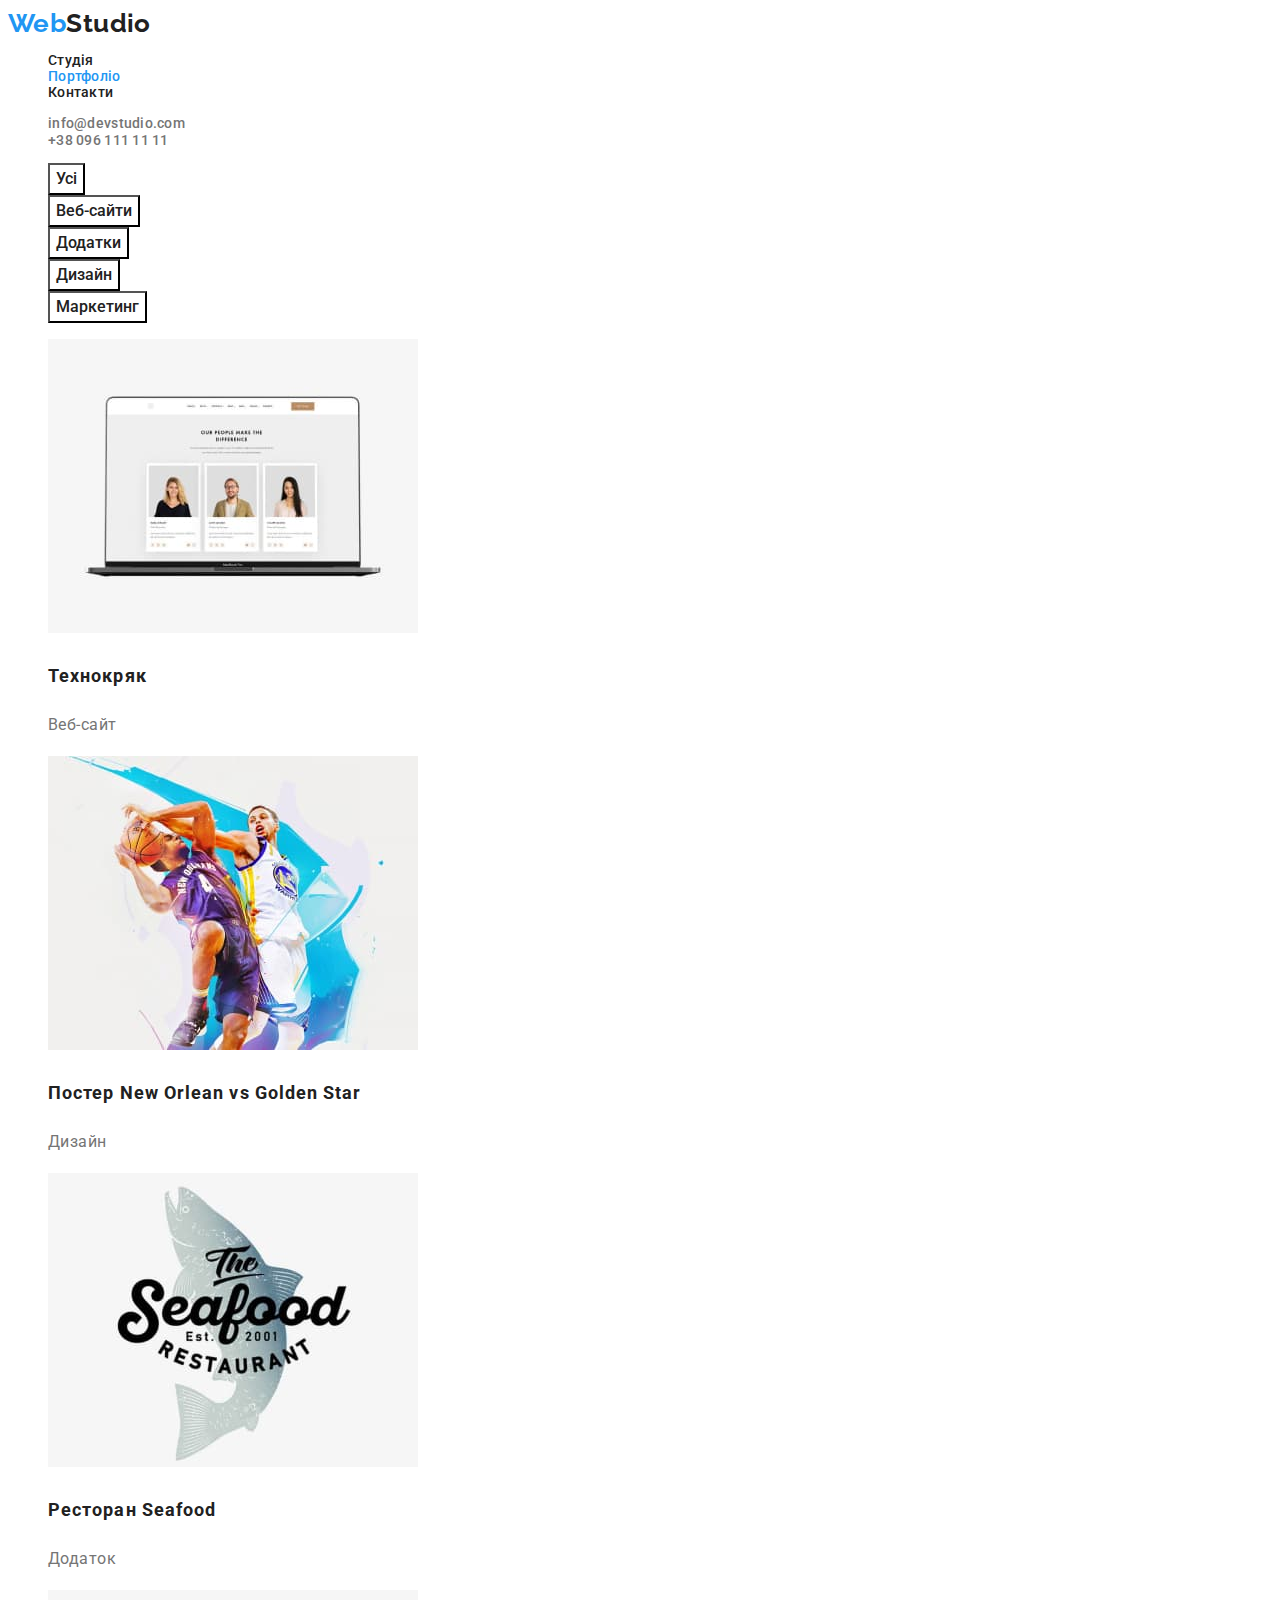
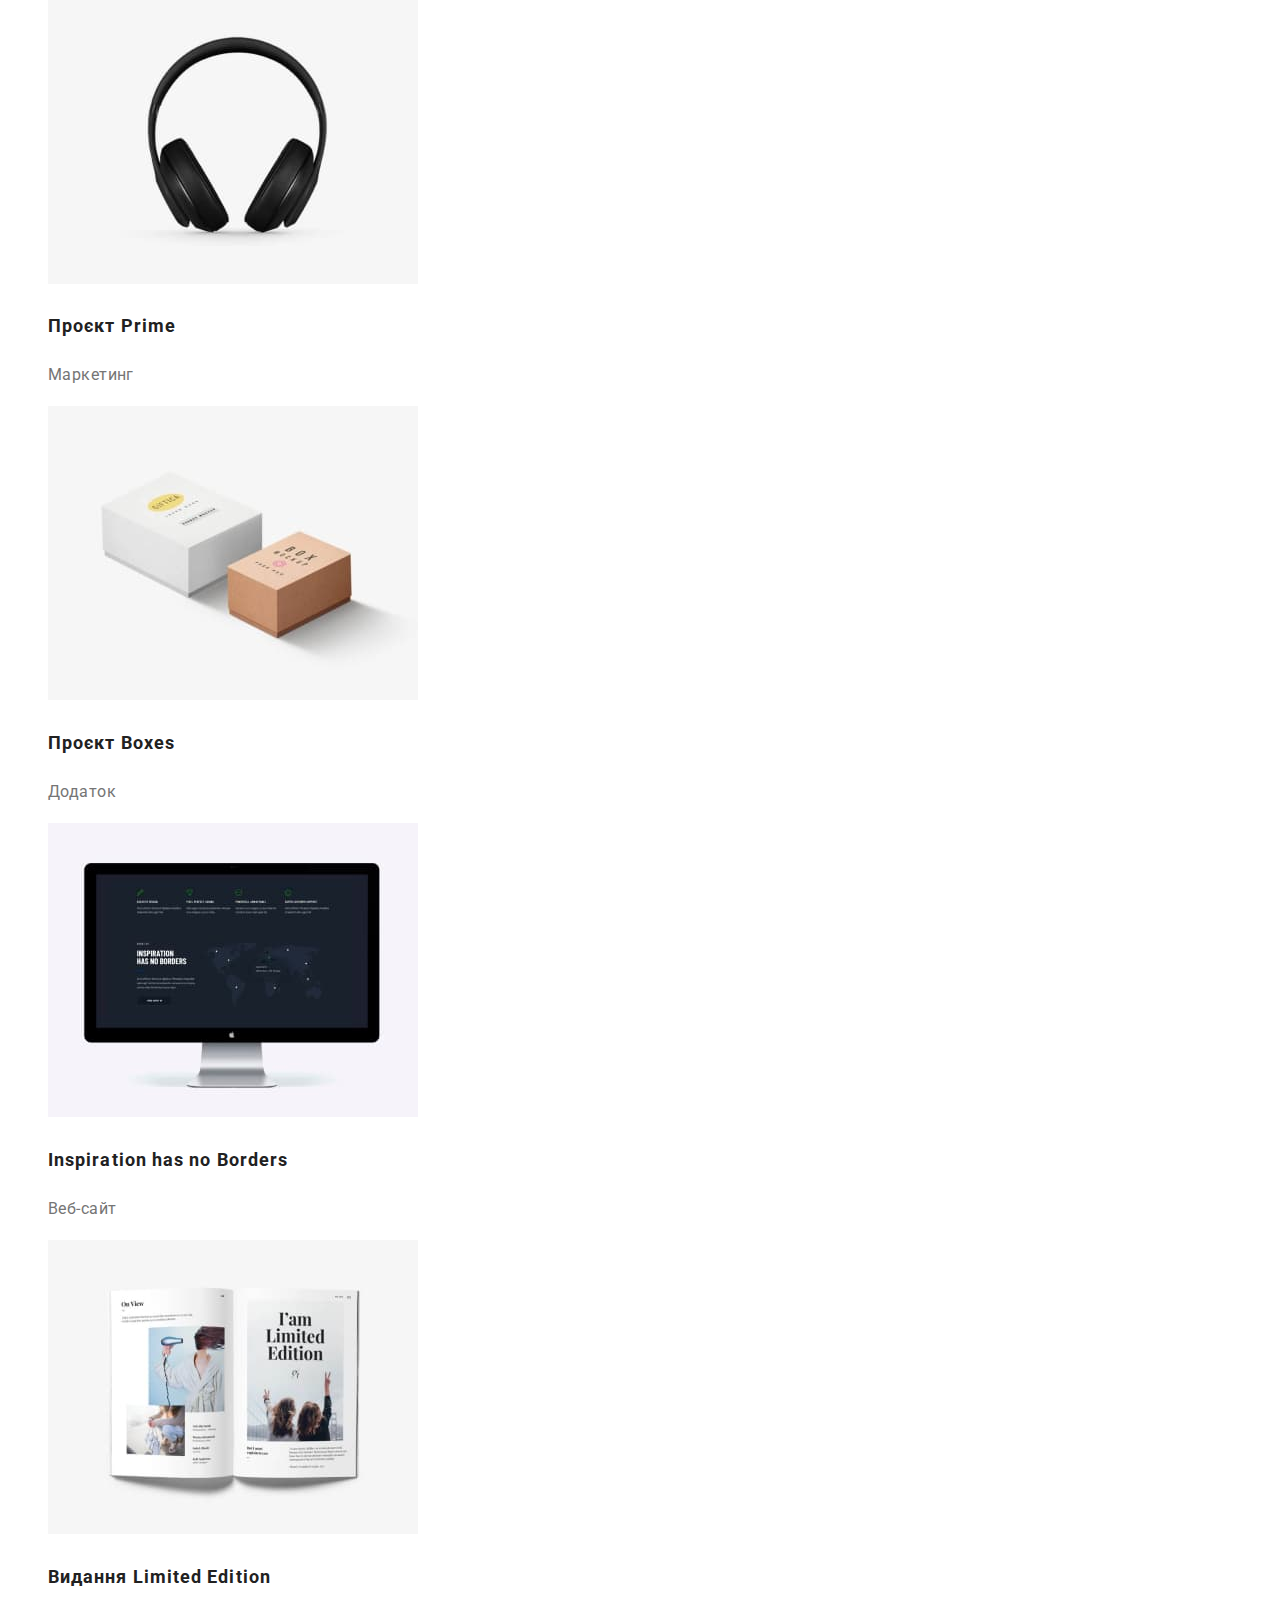
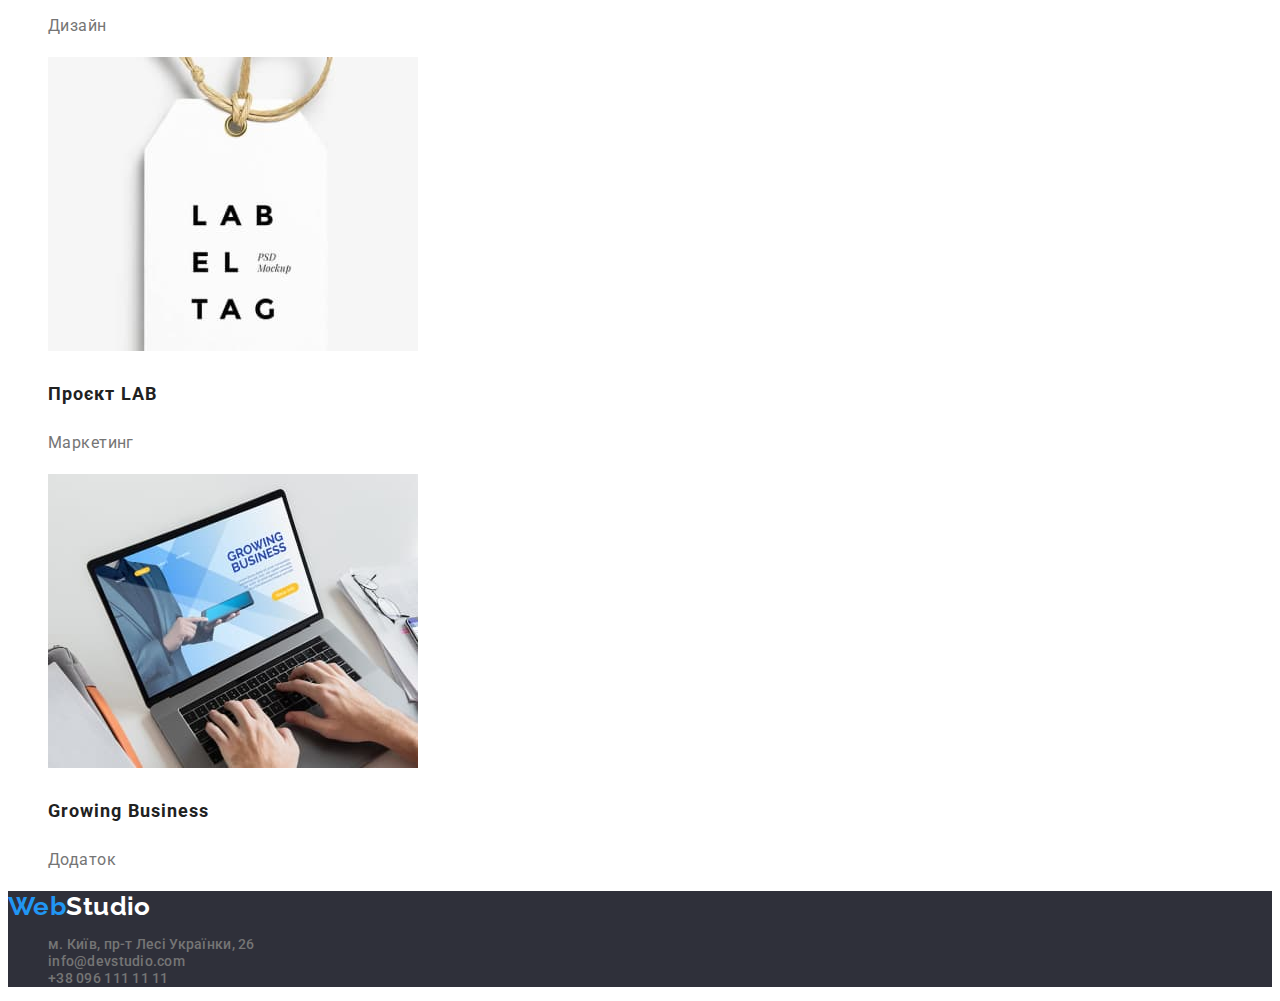
==== commit b1061d2d: "fixed logo all pages" ====
--- a/portfolio.html
+++ b/portfolio.html
@@ -17,11 +17,11 @@
   <body>
     <header>
       <nav>
-        <a href="./index.html" class="logo"> WebStudio </a>
+        <a href="./index.html" class="logo"><span>Web</span>Studio</a>
         <ul class="site-nav-list">
-          <li><a href="./index.html" class="link">Студія</a></li>
+          <li><a href="./studio.html" class="link">Студія</a></li>
           <li><a href="./portfolio.html" class="link current">Портфоліо</a></li>
-          <li><a href="" class="link">Контакти</a></li>
+          <li><a href="./index.html" class="link">Контакти</a></li>
         </ul>
       </nav>
       <ul class="auth-nav-list">
@@ -89,7 +89,7 @@
       </section>
     </main>
     <footer>
-      <a href="/" class="logo"> WebStudio </a>
+      <a href="./index.html" class="logo"><span>Web</span>Studio</a>
       <address class="auth-nav-list">
         <ul>
           <li>
--- a/css/styles.css
+++ b/css/styles.css
@@ -29,20 +29,9 @@
   font-size: 26px;
   line-height: 1.19;
 }
-.logo::after {
-  position: absolute;
-  left: 8px;
-  content: "Web";
+span {
   color: var(--accent-text-color);
-  height: 25px;
-  overflow: hidden;
 }
-
-.logo:hover,
-.logo:focus {
-  color: var(--title-text-color);
-}
-
 /* списки */
 ul {
   list-style: none;
@@ -131,6 +120,7 @@
 
 /* верхние h3 */
 .feature-list .title {
+  font-size: 14px;
   color: var(--title-text-color);
   font-weight: 700;
   line-height: 1.14;
@@ -175,3 +165,9 @@
   line-height: 1.875;
   color: var(--primary-text-color);
 }
+footer {
+  background-color: var(--bacground-gray-color);
+}
+footer .logo {
+  color: var(--primary-white-color);
+}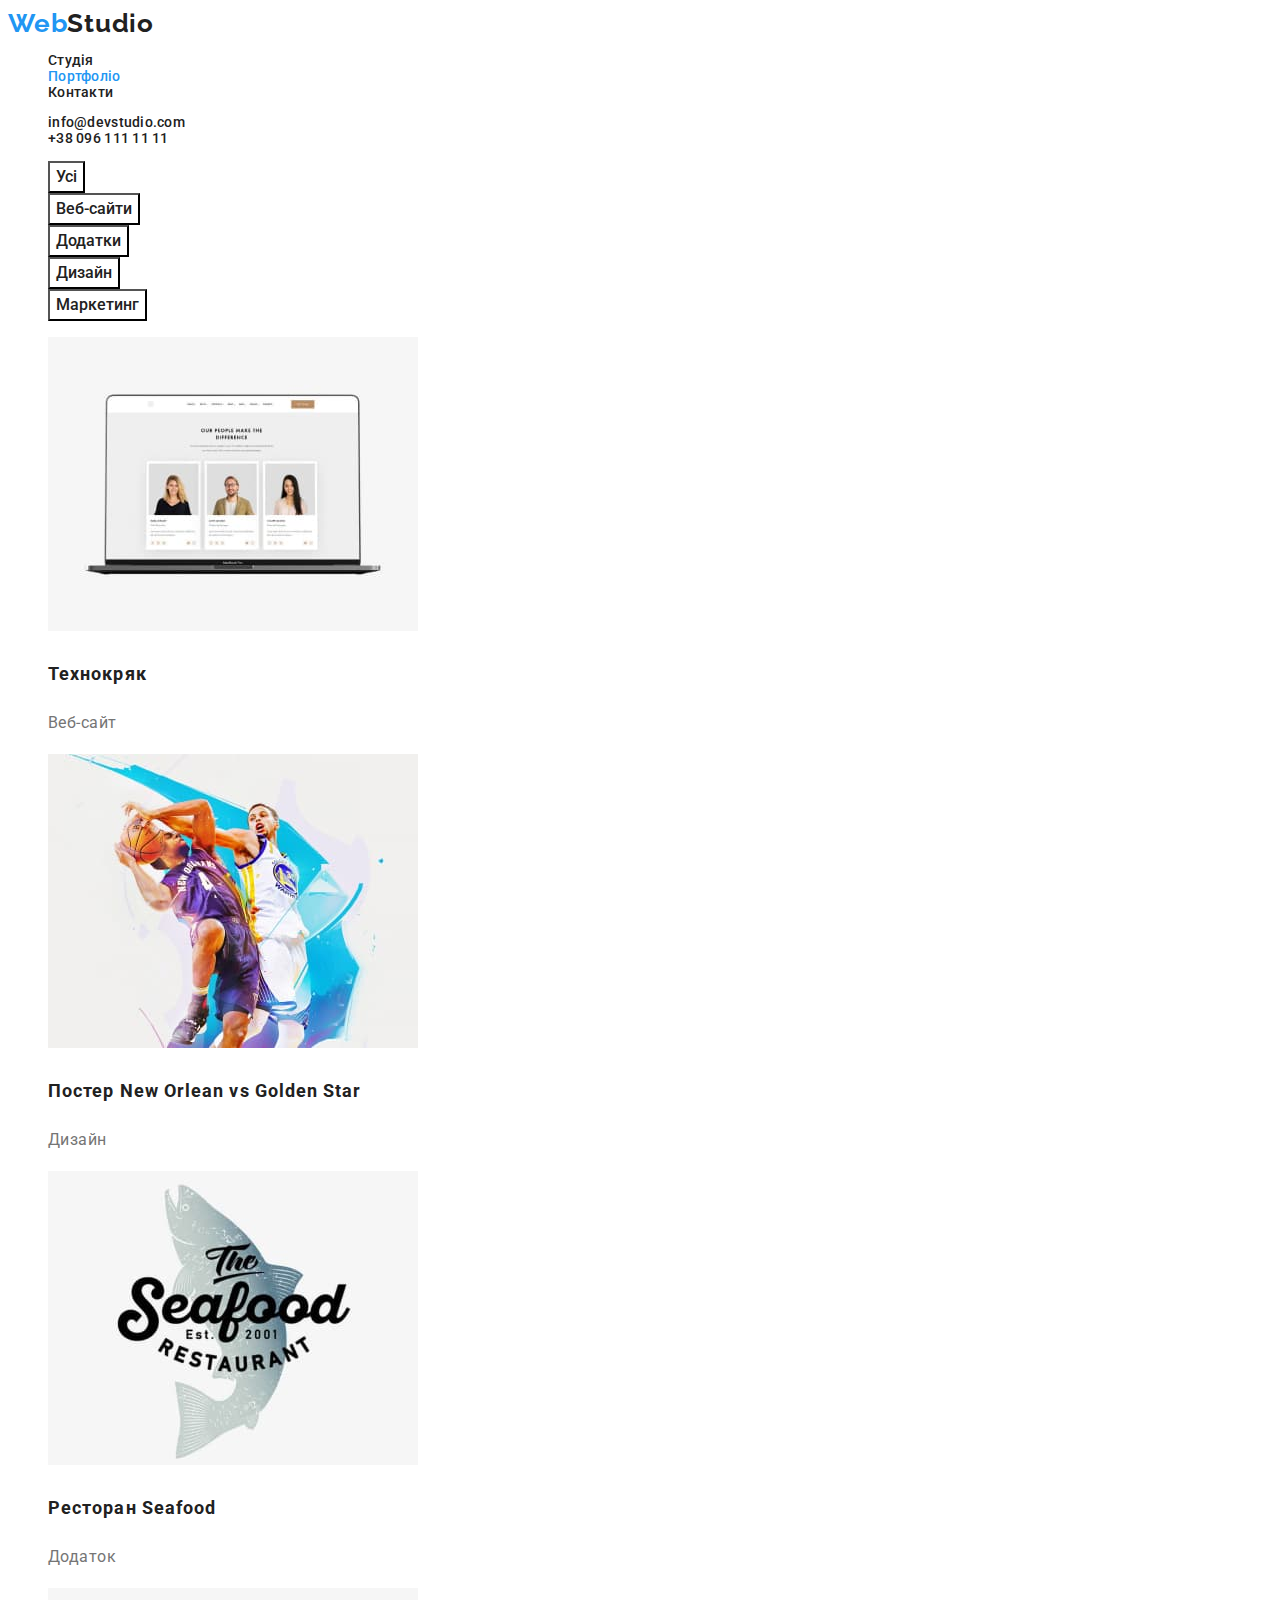
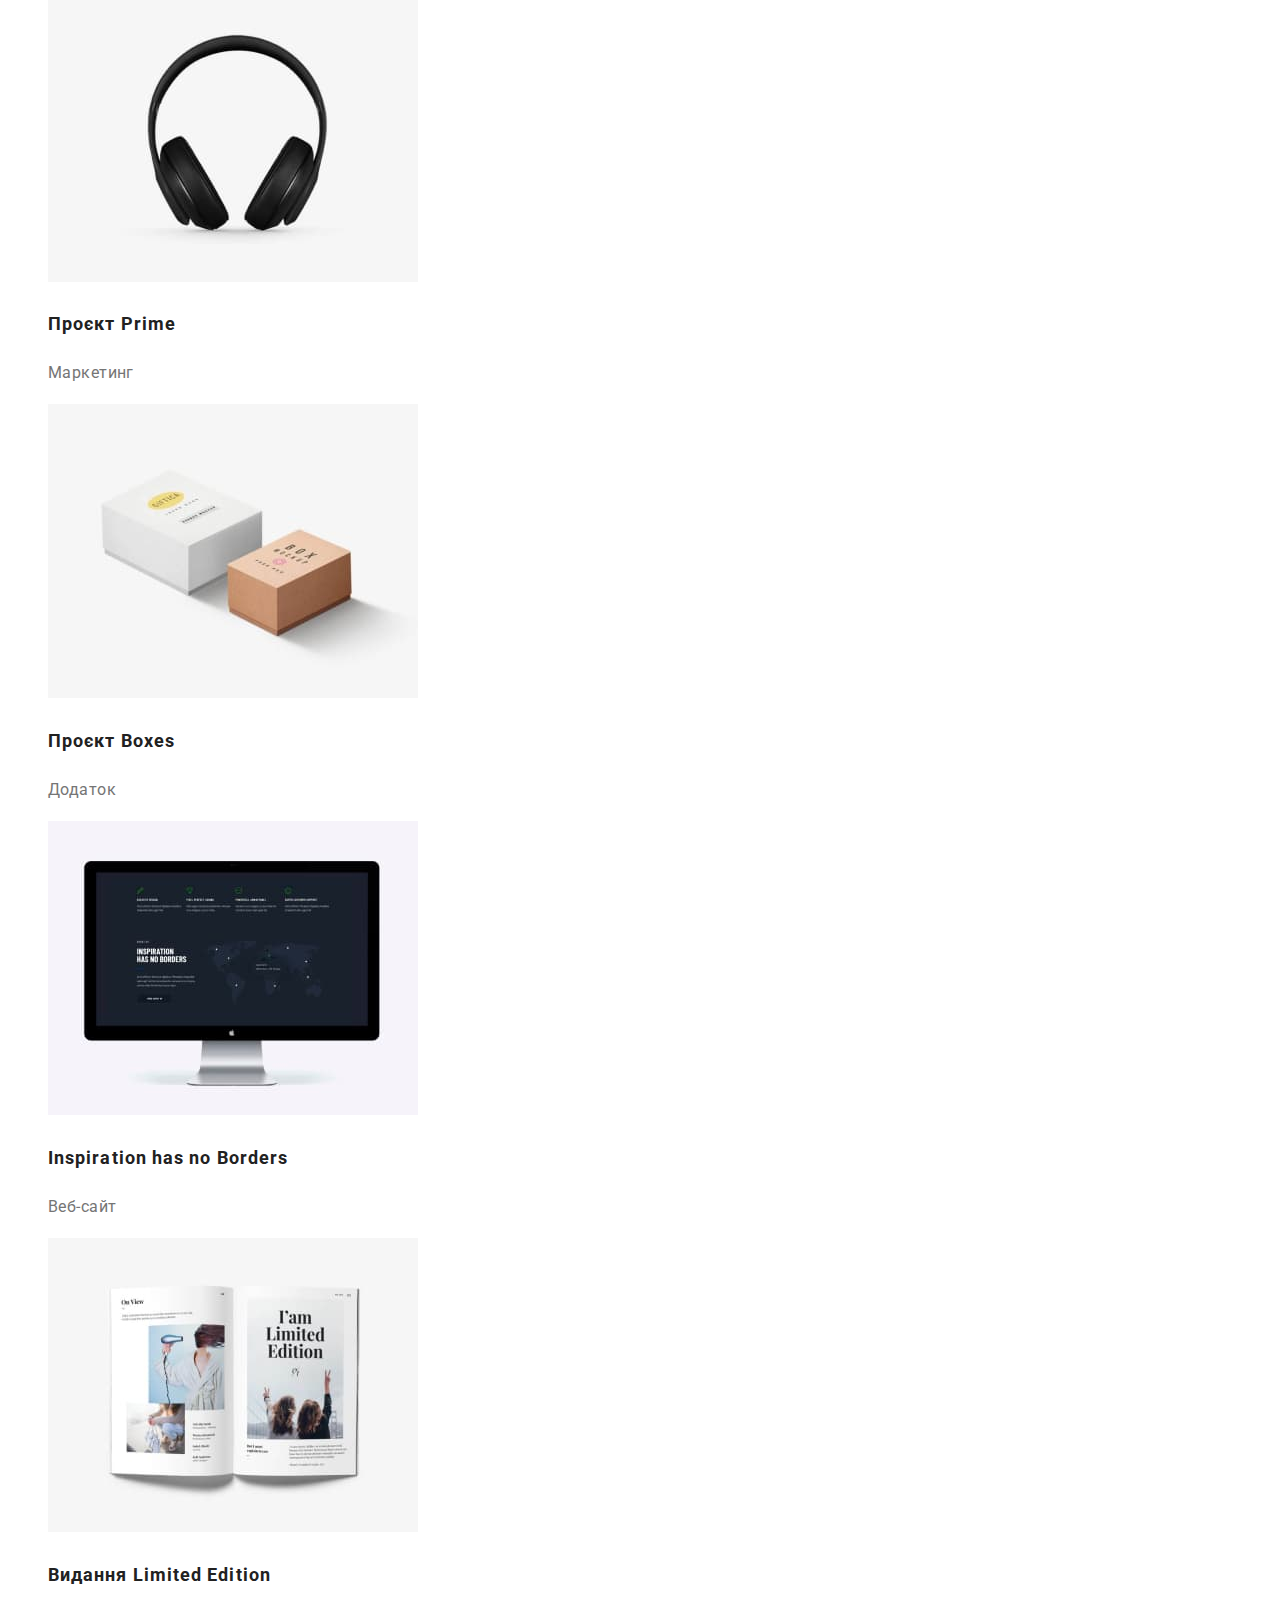
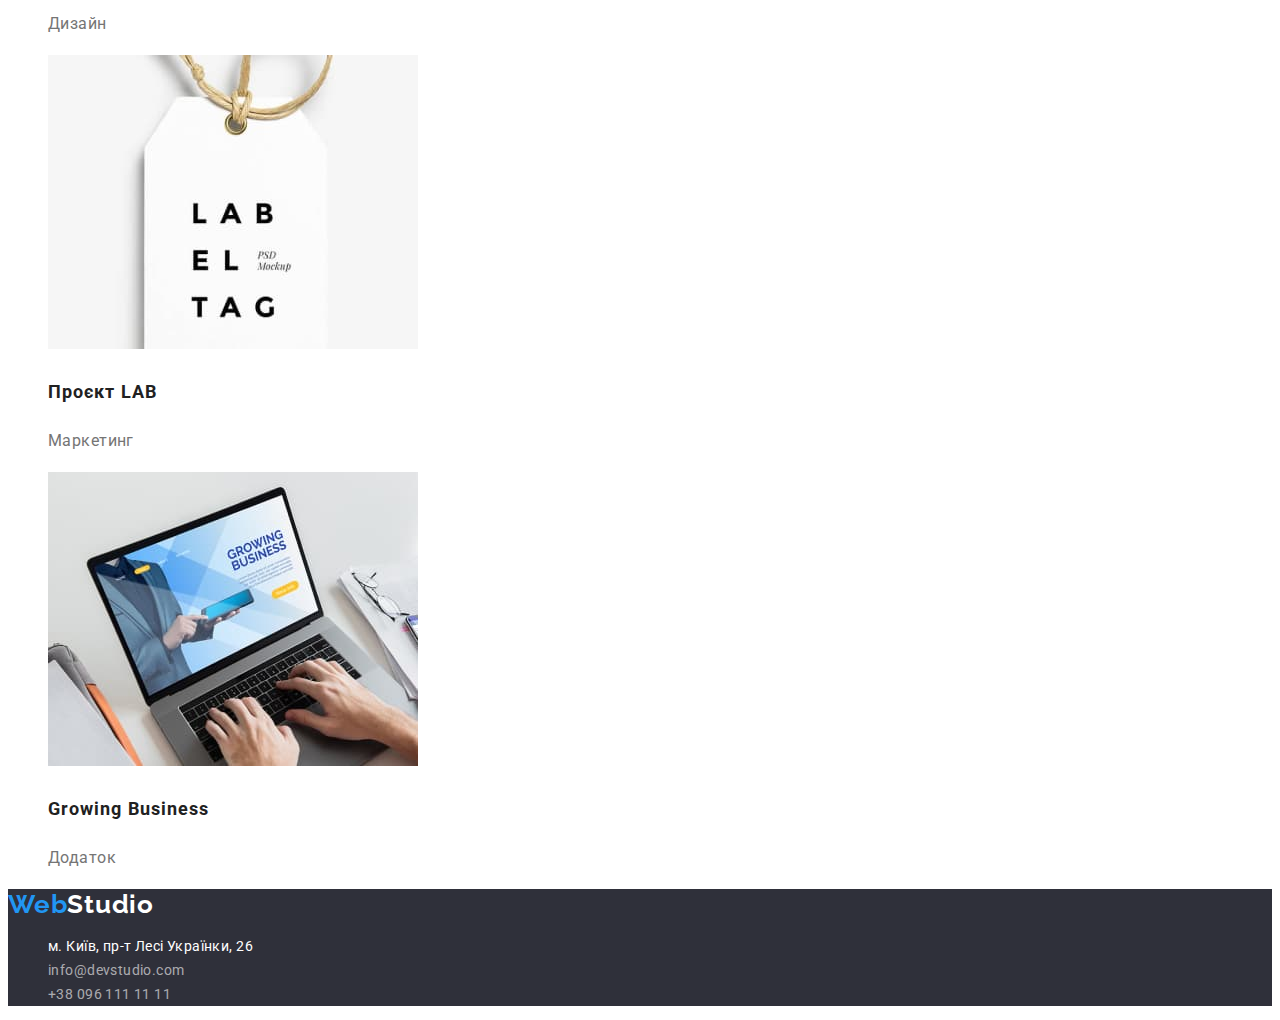
==== commit b4188049: "address styles completed" ====
--- a/portfolio.html
+++ b/portfolio.html
@@ -21,7 +21,7 @@
         <ul class="site-nav-list">
           <li><a href="./studio.html" class="link">Студія</a></li>
           <li><a href="./portfolio.html" class="link current">Портфоліо</a></li>
-          <li><a href="./index.html" class="link">Контакти</a></li>
+          <li><a href="./contacts.html" class="link">Контакти</a></li>
         </ul>
       </nav>
       <ul class="auth-nav-list">
@@ -91,16 +91,15 @@
     <footer>
       <a href="./index.html" class="logo"><span>Web</span>Studio</a>
       <address class="auth-nav-list">
-        <ul>
+        <ul class="adr-list">
           <li>
-            <a href="https://goo.gl/maps/vscVkz8bYimMbtEp9" target="_blank"
-              >м. Київ, пр-т Лесі Українки, 26</a
-            >
+            <a href="https://goo.gl/maps/vscVkz8bYimMbtEp9" target="_blank" class="fact">м. Київ, пр-т Лесі Українки, 26</a>
           </li>
-          <li><a href="mailto:info@devstudio.com">info@devstudio.com</a></li>
-          <li><a href="tel:+380961111111">+38 096 111 11 11</a></li>
+          <li><a href="mailto:info@devstudio.com" class="email">info@devstudio.com</a></li>
+          <li><a href="tel:+380961111111" class="phone">+38 096 111 11 11</a></li>
         </ul>
       </address>
     </footer>
-  </body>
-</html>
+    </body>
+    
+    </html>
--- a/css/styles.css
+++ b/css/styles.css
@@ -4,6 +4,7 @@
   --accent-text-color: #2196f3;
   --primary-white-color: #ffffff;
   --bacground-gray-color: #2f303a;
+  --address-color: rgba(255, 255, 255, 0.6);
 }
 
 /* общее на всем доке */
@@ -28,6 +29,7 @@
   font-weight: 700;
   font-size: 26px;
   line-height: 1.19;
+  letter-spacing: 0.03em;
 }
 span {
   color: var(--accent-text-color);
@@ -53,7 +55,7 @@
   color: var(--accent-text-color);
 }
 
-.auth-nav-list a {
+.auth-nav-list {
   color: var(--primary-text-color);
   font-weight: 500;
   line-height: 1.14;
@@ -165,9 +167,20 @@
   line-height: 1.875;
   color: var(--primary-text-color);
 }
+/* footer style */
 footer {
   background-color: var(--bacground-gray-color);
 }
 footer .logo {
   color: var(--primary-white-color);
-}+}
+.adr-list a {
+  font-weight: 400;
+  font-size: 14px;
+  line-height: 24px;
+  letter-spacing: 0.03em;
+  color: var(--address-color);
+}
+footer .fact {
+  color: var(--primary-white-color);
+}
